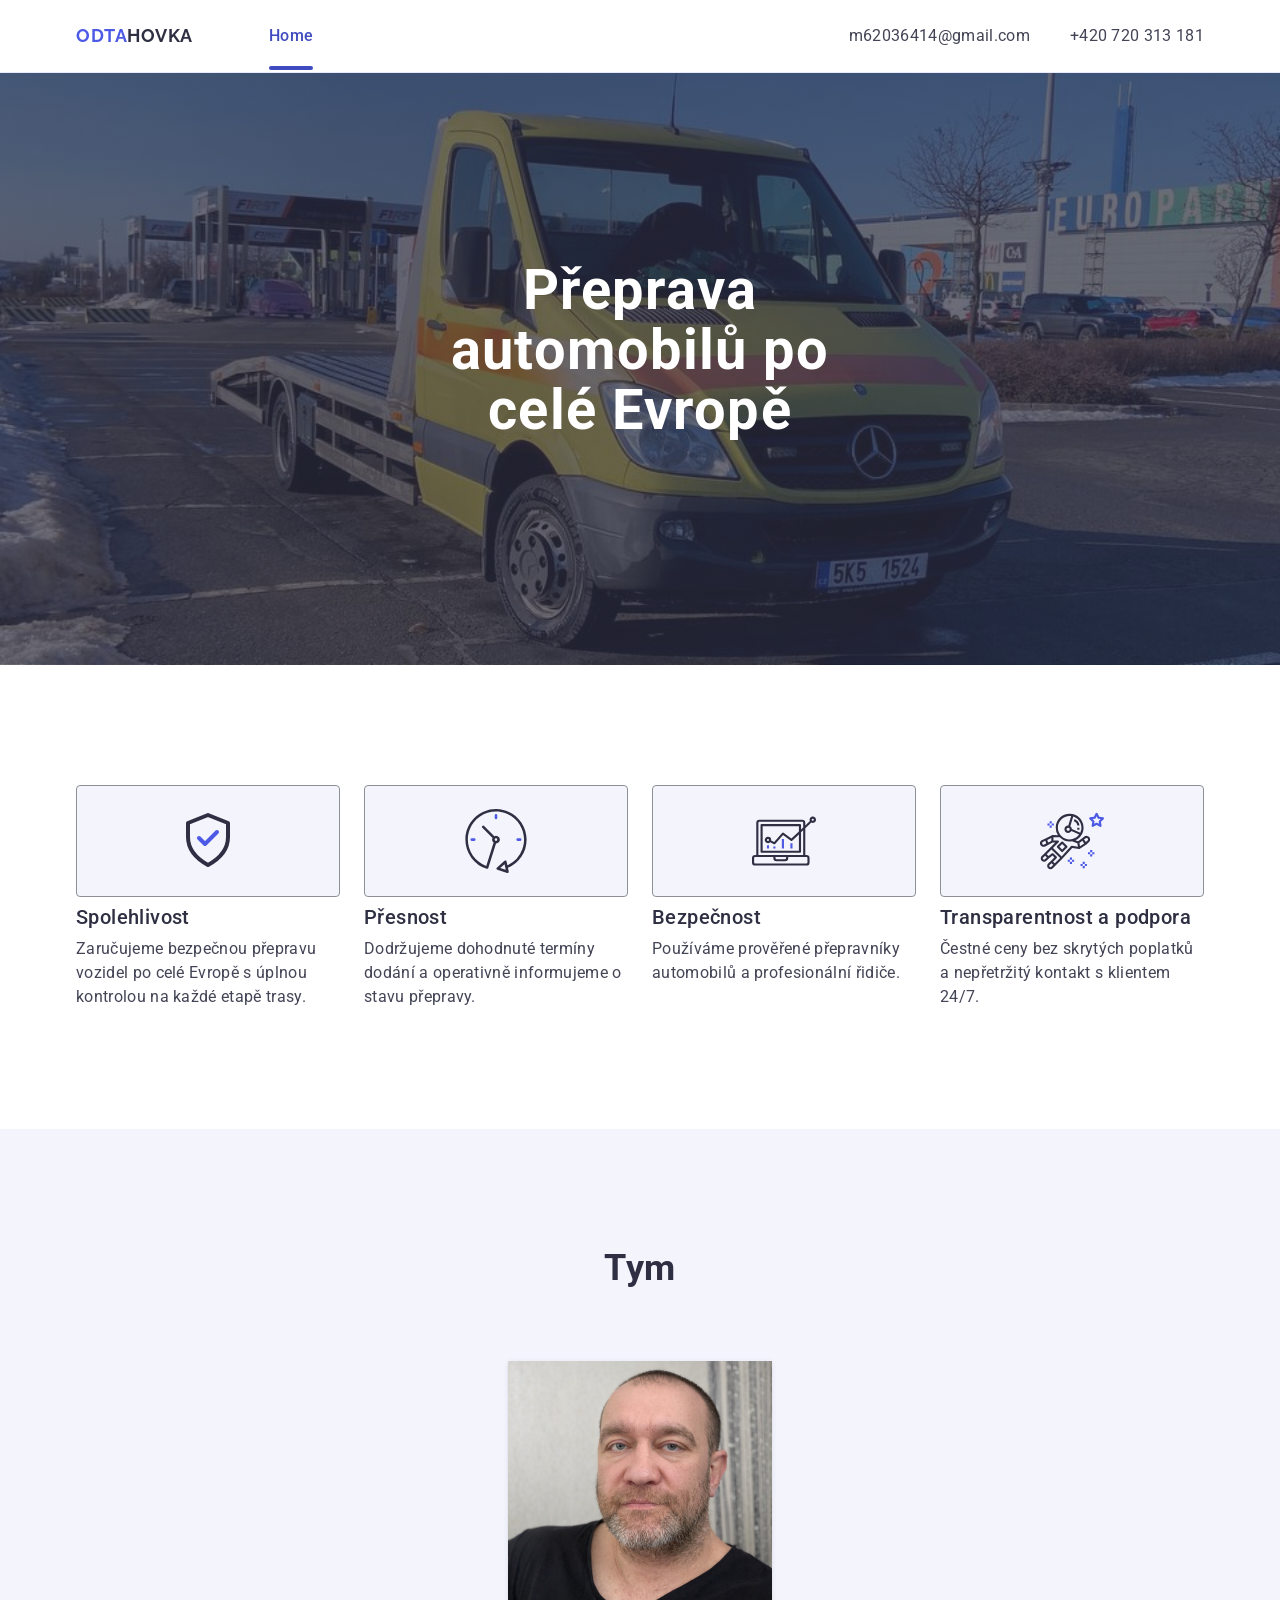
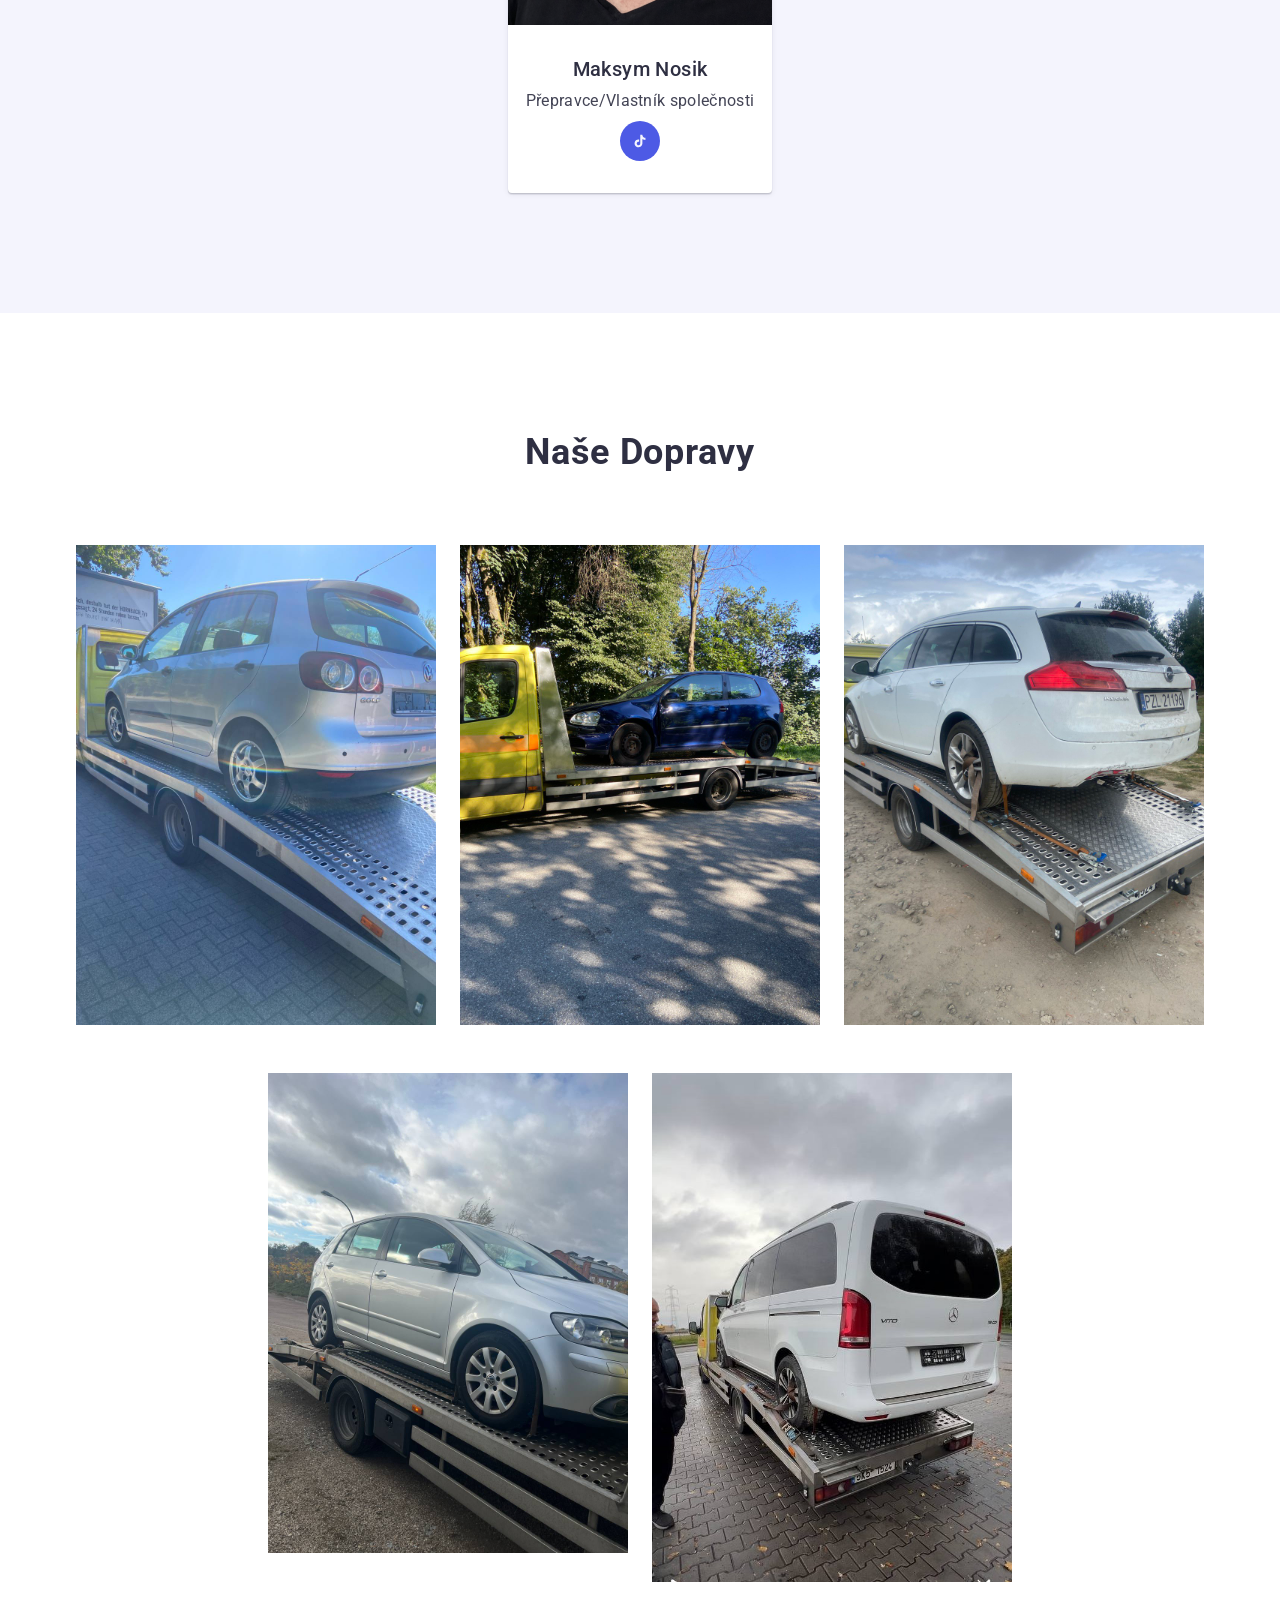
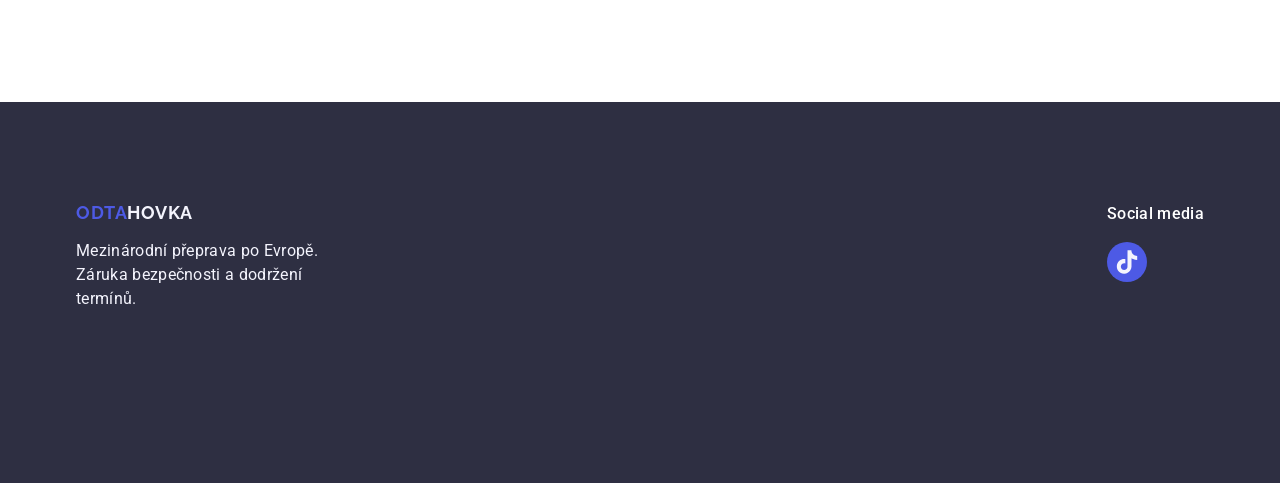
==== index.html @ 54f408b1 "create website" ====
<!DOCTYPE html>
<html lang="en">
  <head>
    <meta charset="UTF-8" />
    <meta name="viewport" content="width=devi   ce-width, initial-scale=1.0" />
    <title>ODTAHOVKA</title>
    <link
      rel="stylesheet"
      href="https://cdn.jsdelivr.net/npm/modern-normalize@2.0.0/modern-normalize.min.css"
    />
    <link rel="stylesheet" href="./css/styles.css" />
    <link rel="preconnect" href="https://fonts.googleapis.com" />
    <link rel="preconnect" href="https://fonts.gstatic.com" crossorigin />
    <link
      href="https://fonts.googleapis.com/css2?family=Raleway:ital,wght@0,700;1,700&family=Roboto:wght@400;500;700&display=swap"
      rel="stylesheet"
    />
  </head>
  <body>
    <header class="header">
      <div class="container header-container">
        <nav class="header-nav">
          <a class="logo" href="./index.html"
            >Odta<span class="logo-studio">Hovka</span></a
          >
          <ul class="header-menu">
            <li class="header-item">
              <a class="header-item-link" href="./index.html">Home</a>
            </li>
          </ul>
        </nav>
        <address class="contacts-data">
          <ul class="adress-list">
            <li>
              <a class="data" href="mailto:m62036414@gmail.com"
                >m62036414@gmail.com</a
              >
            </li>
            <li>
              <a class="data" href="tel:+420720313181">+420 720 313 181</a>
            </li>
          </ul>
        </address>
        <button type="button" class="mob-menu-btn" data-menu-open>
          <svg class="mobile-menu-icon" width="24" height="24">
            <use href="./images/icons.svg#icon-burder"></use>
          </svg>
        </button>
      </div>
      <div class="mob-menu" data-menu>
        <button type="button" class="mob-close" data-menu-close>
          <svg class="mob-icon-close" width="8" height="8">
            <use href="./images/icons.svg#icon-close"></use>
          </svg>
        </button>
        <nav class="mob-nav">
          <ul class="mob-menu-list">
            <li class="mob-item">
              <a class="mob-item-link" href="./index.html">Studio</a>
            </li>
          </ul>
        </nav>
        <div class="mob-links">
          <address class="mob-contacts-data">
            <ul class="mob-adress-list">
              <li>
                <a class="mob-data-email" href="mailto:m62036414@gmail.com"
                  >m62036414@gmail.com</a
                >
              </li>
              <li>
                <a class="mob-data-phone" href="tel:+420720313181"
                  >+420 720 313 181</a
                >
              </li>
            </ul>
          </address>
          <ul class="mob-list-soc">
            <li class="mob-item-icon">
              <a class="mob-link" href="">
                <svg class="mob-icon" width="24" height="24">
                  <use href="./images/icons.svg#icon-instagram-2"></use>
                </svg>
              </a>
            </li>
            <li class="mob-item-icon">
              <a class="mob-link" href="">
                <svg class=mob-icon" width="24" height="24">
                  <use href="./images/icons.svg#icon-twitter-1"></use>
                </svg>
              </a>
            </li>
            <li class="mob-item-icon">
              <a class="mob-link" href="">
                <svg class="mob-icon" width="24" height="24">
                  <use href="./images/icons.svg#icon-facebook-1"></use>
                </svg>
              </a>
            </li>
            <li class="mob-item-icon">
              <a class="mob-link" href="">
                <svg class="mob-icon" width="24" height="24">
                  <use href="./images/icons.svg#icon-linkedin-1"></use>
                </svg>
              </a>
            </li>
          </ul>
        </div>
      </div>
    </header>
    <main>
      <section class="title">
        <div class="container title-container">
          <h1 class="title-header">Přeprava automobilů po celé Evropě</h1>
        </div>
      </section>
      <section class="features">
        <div class="container">
          <h2 class="visually-hidden">Features</h2>
          <ul class="features-title-list">
            <li class="features-list-item">
              <div class="features-icon-block">
                <svg width="64" height="64">
                  <use href="./images/icons.svg#icon-shield-minimal"></use>
                </svg>
              </div>
              <h3 class="list-title">Spolehlivost</h3>
              <p class="features-text">
                Zaručujeme bezpečnou přepravu vozidel po celé Evropě s úplnou kontrolou na každé etapě trasy.
              </p>
            </li>
            <li class="features-list-item">
              <div class="features-icon-block">
                <svg width="64" height="64">
                  <use href="./images/icons.svg#icon-clock-1"></use>
                </svg>
              </div>
              <h3 class="list-title">Přesnost</h3>
              <p class="features-text">
                Dodržujeme dohodnuté termíny dodání a operativně informujeme o stavu přepravy.
              </p>
            </li>
            <li class="features-list-item">
              <div class="features-icon-block">
                <svg width="64" height="64">
                  <use href="./images/icons.svg#icon-diagram-1"></use>
                </svg>
              </div>
              <h3 class="list-title">Bezpečnost</h3>
              <p class="features-text">
                Používáme prověřené přepravníky automobilů a profesionální řidiče.
              </p>
            </li>
            <li class="features-list-item">
              <div class="features-icon-block">
                <svg width="64" height="64">
                  <use href="./images/icons.svg#icon-astronaut-1"></use>
                </svg>
              </div>
              <h3 class="list-title">Transparentnost a podpora</h3>
              <p class="features-text">
                Čestné ceny bez skrytých poplatků a nepřetržitý kontakt s klientem 24/7.
              </p>
            </li>
          </ul>
        </div>
      </section>
      <section class="team">
        <div class="container team-container">
          <h2 class="team-title">Tym</h2>
          <ul class="team-list">
            <li class="team-list-item">
              <img
              srcset="./images/ChatGPT-Image-16.-1.-2026-23_29_08.png 1x, ./images/ChatGPT-Image-16.-1.-2026-23_29_08.png 2x"
                src="./images/ChatGPT-Image-16.-1.-2026-23_29_08.png"
                alt="Mark Guerrero"
                width="264"
                height="264"
              />
              <div class="team-item-text">
                <h3 class="team-list-title">Maksym Nosik</h3>
                <p class="team-list-text">Přepravce/Vlastník společnosti</p>
                <ul class="team-list-soc">
                  <li class="soc-list-item">
                    <a class="soc-link" href="https://www.tiktok.com/@maksim_maks_m" target="_blank">
                      <svg class="soc-icon" width="16" height="16">
                        <use href="./images/icons.svg#icon-tt"></use>
                      </svg>
                    </a>
                  </li>
                  
                </ul>
              </div>
            </li>
 
          </ul>
        </div>
      </section>
      <section class="portfolio">
        <div class="container portfolio-container">
          <h2 class="portfolio-title">Naše dopravy</h2>
          <ul class="portfolio-list">
            <li class="portfolio-list-item">
              <div class="portfolio-img">
                <picture>
                  <source media="(min-width: 1158px )" srcset="./images/4.jpg 1x, ./images/4.jpg 2x">
                  <source media="(min-width: 768px )" srcset="./images/4.jpg 1x, ./images/4.jpg 2x">
                  <source media="(max-width: 767px )" srcset="./images/4.jpg 1x, ./images/4.jpg 2x">
                  <img
                  src="./images/4.jpg"
                  alt="Banking App"
                  width="360"
                />
                </picture>
                <p class="portfolio-img-text">
                  14 Stylish and User-Friendly App Design Concepts · Task
                  Manager App · Calorie Tracker App · Exotic Fruit Ecommerce App
                  · Cloud Storage App
                </p>
              </div>
            </li>
            <li class="portfolio-list-item">
              <div class="portfolio-img">
                <picture>
                  <source media="(min-width: 1158px )" srcset="./images/5.jpg 1x, ./images/5.jpg 2x">
                  <source media="(min-width: 768px )" srcset="./images/5.jpg 1x, ./images/5.jpg 2x">
                  <source media="(max-width: 767px )" srcset="./images/5.jpg 1x, ./images/5.jpg 2x">
                  <img
                  src="./images/5.jpg"
                  alt="Cashless Payment"
                  width="360"
                />
                </picture>
                <p class="portfolio-img-text">
                  14 Stylish and User-Friendly App Design Concepts · Task
                  Manager App · Calorie Tracker App · Exotic Fruit Ecommerce App
                  · Cloud Storage App
                </p>
              </div>
            </li>
            <li class="portfolio-list-item">
              <div class="portfolio-img">
                <picture>
                  <source media="(min-width: 1158px )" srcset="./images/6.jpg 1x, ./images/6.jpg 2x">
                  <source media="(min-width: 768px )" srcset="./images/6.jpg 1x, ./images/6.jpg 2x">
                  <source media="(max-width: 767px )" srcset="./images/6.jpg 1x, ./images/6.jpg 2x">
                  <img
                  src="./images/6.jpg"
                  alt="Meditation App"
                  width="360"
                />
                </picture>
                <p class="portfolio-img-text">
                  14 Stylish and User-Friendly App Design Concepts · Task
                  Manager App · Calorie Tracker App · Exotic Fruit Ecommerce App
                  · Cloud Storage App
                </p>
              </div>
              </li>
            <li class="portfolio-list-item">
              <div class="portfolio-img">
                <picture>
                  <source media="(min-width: 1158px )" srcset="./images/7.jpg 1x, ./images/7.jpg 2x">
                  <source media="(min-width: 768px )" srcset="./images/7.jpg 1x, ./images/7.jpg 2x">
                  <source media="(max-width: 767px )" srcset="./images/7.jpg 1x, ./images/7.jpg 2x"><img
                  src="./images/7.jpg"
                  alt="Taxi Service"
                  width="360" />
                </picture>
                <p class="portfolio-img-text">
                  14 Stylish and User-Friendly App Design Concepts · Task
                  Manager App · Calorie Tracker App · Exotic Fruit Ecommerce App
                  · Cloud Storage App
                </p>
              </div>
              </li>
            <li class="portfolio-list-item">
              <div class="portfolio-img">
                <picture>
                  <source media="(min-width: 1158px )" srcset="./images/8.jpg 1x, ./images/8.jpg 2x">
                  <source media="(min-width: 768px )" srcset="./images/8.jpg 1x, ./images/8.jpg 2x">
                  <source media="(max-width: 767px )" srcset="./images/8.jpg 1x, ./images/8.jpg 2x"><img
                  src="./images/8.jpg"
                  alt="Screen Illustrations"
                  width="360"
                />
                </picture>
                <p class="portfolio-img-text">
                  14 Stylish and User-Friendly App Design Concepts · Task
                  Manager App · Calorie Tracker App · Exotic Fruit Ecommerce App
                  · Cloud Storage App
                </p>
              </div>
              </li>
          </ul>
        </div>
      </section>
    </main>
    <footer class="footer">
      <div class="container footer-container">
        <div class="footer-inf">
          <a class="logo-footer" href="./index.html"
            >Odta<span class="logo-footer-studio">Hovka</span></a
          >
          <p class="footer-text">
            Mezinárodní přeprava po Evropě.
Záruka bezpečnosti a dodržení termínů.
          </p>
        </div>
        <div class="footer-soc">
          <p class="soc-text">Social media</p>
          <ul class="footer-list-soc">
            <li class="footer-soc-list-item">
              <a class="footer-soc-link" href="https://www.tiktok.com/@maksim_maks_m" target="_blank">
                <svg class="soc-icon" width="30" height="30" >
                  <use href="./images/icons.svg#icon-tt">
                  </use>
                </svg>
              </a>
            </li>
          </ul>
        </div>
      </div>
    </footer>
    <script src="./js/menu.js"></script>
    <script src="./js/modal.js"></script>
  </body>
</html>
---- css/styles.css ----
body {
  font-family: "Roboto", sans-serif;
  background-color: #ffffff;
  font-size: 16px;
  color: #434455;
  font-weight: 400;
}

p,
h1,
h2,
h3,
h4,
h5,
h6 {
  margin: 0;
}

ul {
  list-style-type: none;
  margin: 0;
  padding: 0;
}

a {
  text-decoration: none;
}

.container {
  max-width: 320px;
  padding-left: 16px;
  padding-right: 16px;
  margin: 0 auto;
}

img {
  display: block;
  max-width: 100%;
  height: auto;
}

/*----------------------HEADER-------------------- */

.header-container {
  display: flex;
}

.header {
  /* padding-top: 24px; */
  /* padding-bottom: 24px; */
  padding-top: 16px;
  padding-bottom: 16px;
  border-bottom: 1px solid #e7e9fc;
  box-shadow: 0px 2px 1px rgba(46, 47, 66, 0.08),
    0px 1px 1px rgba(46, 47, 66, 0.16), 0px 1px 6px rgba(46, 47, 66, 0.08);
}

.logo {
  font-family: "Raleway", sans-serif;
  font-weight: 700;
  font-size: 18px;
  line-height: 1.17;
  letter-spacing: 0.03em;
  text-transform: uppercase;
  color: #4d5ae5;
  /* margin-right: 76px; */
}

.logo-studio {
  font-family: "Raleway", sans-serif;
  font-weight: 700;
  font-size: 18px;
  line-height: 1.17;
  letter-spacing: 0.03em;
  text-transform: uppercase;
  color: #2e2f42;
}

.header-nav {
  display: flex;
  align-items: center;
  margin-right: auto;
}

.header-menu {
  /* display: flex; */
  display: none;
  gap: 40px;
}

.header-item-link {
  font-weight: 500;
  font-size: 16px;
  line-height: 1.5;
  letter-spacing: 0.02em;
  color: #2e2f42;
  padding: 24px 0;
  transition: color 250ms cubic-bezier(0.4, 0, 0.2, 1);
  position: relative;
}

.header-item:first-child .header-item-link {
  color: #404bbf;
}

.header-item:first-child .header-item-link::after {
  content: "";
  width: 100%;
  position: absolute;
  left: 0;
  right: 0;
  height: 4px;
  bottom: -1px;
  background-color: #404bbf;
  border-radius: 2px;
}

.header-item-link:hover,
.header-item-link:focus,
.header-item-link:hover::after,
.header-item-link:focus::after {
  color: #404bbf;
}

.contacts-data {
  display: none;
  font-style: normal;
}

.adress-list {
  display: flex;
  /* gap: 40px; */
  gap: 12px;
}

.data {
  line-height: 1.5;
  letter-spacing: 0.02em;
  color: #434455;
  transition: color 250ms cubic-bezier(0.4, 0, 0.2, 1);
}

.data:hover {
  color: #404bbf;
}

.data:focus {
  color: #404bbf;
}

.mob-menu-btn {
  background-color: transparent;
  border: none;
  transition: background-color 250ms cubic-bezier(0.4, 0, 0.2, 1),
    border 250ms cubic-bezier(0.4, 0, 0.2, 1);
  display: flex;
  justify-content: center;
  align-items: center;
}

.mob-menu {
  display: flex;
  flex-direction: column;
  justify-content: space-between;
  background-color: #ffffff;
  width: 100%;
  height: 100%;
  position: fixed;
  top: 0;
  opacity: 0;
  visibility: hidden;
  pointer-events: none;
  z-index: 1;
  padding: 24px 24px 40px 16px;
}

.mob-close {
  border-radius: 50%;
  width: 24px;
  height: 24px;
  border: 1px solid rgba(0, 0, 0, 0.1);
  right: 24px;
  top: 24px;
  position: absolute;
  display: flex;
  justify-content: center;
  align-items: center;
  background-color: none;
  cursor: pointer;
  padding: 0;
  transition: background-color 250ms cubic-bezier(0.4, 0, 0.2, 1),
    border 250ms cubic-bezier(0.4, 0, 0.2, 1);
}

.mob-close:hover,
.mob-close:focus {
  background-color: #404bbf;
  border: none;
  fill: #ffffff;
}

.mob-nav {
}

.mob-links {
  display: flex;
  flex-direction: column;
  gap: 48px;
}

.mob-menu-list {
  display: flex;
  flex-direction: column;
  gap: 40px;
  margin-top: 72px;
}

.mob-item {
}

.mob-item-link {
  font-weight: 700;
  font-size: 36px;
  line-height: 1.11111;
  letter-spacing: 0.02em;
  color: #2e2f42;
  transition: color 250ms cubic-bezier(0.4, 0, 0.2, 1);
  position: relative;
}

.mob-item:first-child .mob-item-link {
  color: #404bbf;
}

.mob-item-link {
}

.mob-contacts-data {
}

.mob-adress-list {
  display: flex;
  flex-direction: column;
  gap: 24px;
}

.mob-data-email {
  font-weight: 500;
  font-size: 20px;
  line-height: 1.2;
  letter-spacing: 0.02em;
  color: #4d5ae5;
  font-style: normal;
}

.mob-data-phone {
  font-weight: 500;
  font-size: 20px;
  line-height: 1.2;
  letter-spacing: 0.02em;
  color: #434455;
  font-style: normal;
}

.mob-list-soc {
  justify-content: space-between;
  display: flex;
  flex-direction: row;
}

.mob-item-icon {
  width: 40px;
  height: 40px;
}

.mob-link {
  width: 100%;
  height: 100%;
  background-color: #4d5ae5;
  border-radius: 50%;
  display: flex;
  justify-content: center;
  align-items: center;
  transition: background-color 250ms cubic-bezier(0.4, 0, 0.2, 1);
}

.mob-icon {
  fill: #f4f4fd;
}

/*------------------------------first section Title----------------------- */

.title {
  max-width: 320px;
  background-color: #2e2f42;
  /* padding: 188px 0; */
  padding: 72px 0;
  background-image: linear-gradient(
      rgba(46, 47, 66, 0.7),
      rgba(46, 47, 66, 0.7)
    ),
    url(../images/1.jpg);
  margin: 0 auto;
  /* max-width: 1440px; */
  background-repeat: no-repeat;
  background-size: cover;
  background-position: center;
}

@media screen and (min-resolution: 2x), (-webkit-min-device-pisel-ratio: 2x) {
  .title {
    background-image: linear-gradient(
        rgba(46, 47, 66, 0.7),
        rgba(46, 47, 66, 0.7)
      ),
      url(../images/1.jpg);
  }
}

.title-header {
  font-weight: 700;
  /* font-size: 56px; */
  font-size: 36px;
  line-height: 1.11111;
  /* line-height: 1.07; */
  letter-spacing: 0.02em;
  text-align: center;
  color: #fff;
  /* max-width: 496px; */
  max-width: 216px;
  margin: 0 auto;
}

.title-button {
  font-weight: 500;
  font-size: 16px;
  line-height: 1.5;
  letter-spacing: 0.04em;
  color: #ffffff;
  background-color: #4d5ae5;
  font-family: "Roboto", sans-serif;
  cursor: pointer;
  display: block;
  min-width: 169px;
  height: 56px;
  border: none;
  border-radius: 4px;
  align-items: flex-start;
  justify-content: flex-start;
  flex-direction: row;
  margin-top: 48px;
  margin-left: auto;
  margin-right: auto;
  transition: background-color 250ms cubic-bezier(0.4, 0, 0.2, 1);
}

.title-button:hover {
  background-color: #404bbf;
}

.title-button:focus {
  background-color: #404bbf;
}

/*----------------------------------Features------------------------------- */

.features-title-list {
  display: flex;
  flex-wrap: wrap;
  flex-direction: column;
  /* gap: 24px; */
  gap: 72px;
}

.features {
  /* padding-top: 120px;
  padding-bottom: 120px; */
  padding-top: 96px;
  padding-bottom: 96px;
}

.visually-hidden {
  position: absolute;
  width: 1px;
  height: 1px;
  margin: -1px;
  border: 0;
  padding: 0;
  white-space: nowrap;
  clip-path: inset(100%);
  clip: rect(0 0 0 0);
  overflow: hidden;
}

.features-list-item {
  /* width: calc((100% - 72px) / 4); */
}

.list-title {
  /* font-weight: 500;
  font-size: 20px;
  line-height: 1.2; */
  font-weight: 700;
  font-size: 36px;
  line-height: 1.11111;
  letter-spacing: 0.02em;
  color: #2e2f42;
  margin-bottom: 8px;
  text-align: center;
}

.features-text {
  font-weight: 500;
  font-size: 16px;
  line-height: 1.5;
  letter-spacing: 0.02em;
  color: #434455;
}

.features-icon-block {
  display: none;
  border: 1px solid #8e8f99;
  border-radius: 4px;
  width: 264px;
  height: 112px;
  justify-content: center;
  align-items: center;
  background-color: #f4f4fd;
  margin-bottom: 8px;
}

/*--------------------------------------Our Team---------------------------- */

.team {
  background-color: #f4f4fd;
  /* padding: 120px 0; */
  padding-top: 96px;
  padding-bottom: 96px;
}

.team-container {
  max-width: 294px;
}

.team-title {
  font-weight: 700;
  font-size: 36px;
  line-height: 1.11;
  letter-spacing: 0.02em;
  text-align: center;
  color: #2e2f42;
  text-transform: capitalize;
  margin-bottom: 72px;
}

.team-list {
  /* flex-direction: row; */
  flex-direction: column;
  display: flex;
  /* gap: 24px; */
  gap: 72px;
  flex-wrap: wrap;
  justify-content: center;
}

.team-list-item {
  width: 264px;
  background-color: #ffffff;
  /* width: calc((100% - 72px) / 4); */
  border-radius: 0px 0px 4px 4px;
  box-shadow: 0 2px 1px 0 rgba(46, 47, 66, 0.08),
    0 1px 1px 0 rgba(46, 47, 66, 0.16), 0 1px 6px 0 rgba(46, 47, 66, 0.08);
}

.team-item-text {
  padding: 32px 0;
}

.team-list-title {
  font-weight: 500;
  font-size: 20px;
  line-height: 1.2;
  letter-spacing: 0.02em;
  text-align: center;
  color: #2e2f42;
  margin-bottom: 8px;
}

.team-list-text {
  line-height: 1.5;
  letter-spacing: 0.02em;
  color: #434455;
  text-align: center;
}

.team-list-soc {
  display: flex;
  justify-content: center;
  gap: 24px;
  margin-top: 8px;
}

.soc-list-item {
  width: 40px;
  height: 40px;
}

.soc-link {
  width: 100%;
  height: 100%;
  background-color: #4d5ae5;
  border-radius: 50%;
  display: flex;
  justify-content: center;
  align-items: center;
  transition: background-color 250ms cubic-bezier(0.4, 0, 0.2, 1);
}

.soc-link:hover,
.soc-link:focus {
  background-color: #404bbf;
}

.soc-icon {
  fill: #f4f4fd;
  color: #f4f4fd;
}

/* --------------------------------------Portfolio -------------------------*/

.portfolio {
  /* padding-top: 120px;
  padding-bottom: 120px; */
  padding-top: 96px;
  padding-bottom: 96px;
}

.portfolio-title {
  font-weight: 700;
  font-size: 36px;
  line-height: 1.11;
  text-align: center;
  letter-spacing: 0.02em;
  text-transform: capitalize;
  color: #2e2f42;
  margin-bottom: 72px;
}

.portfolio-list {
  display: flex;
  flex-wrap: wrap;
  flex-direction: column;
  /* gap: 24px;
  row-gap: 48px; */
  gap: 48px;
}

.portfolio-list-item {
  max-width: 288px;
  /* width: calc((100% - 48px) / 3); */
  transition: box-shadow 250ms cubic-bezier(0.4, 0, 0.2, 1);
}

.portfolio-list-item:hover {
  box-shadow: 0 2px 1px 0 rgba(46, 47, 66, 0.08),
    0 1px 1px 0 rgba(46, 47, 66, 0.16), 0 1px 6px 0 rgba(46, 47, 66, 0.08);
}

.portfolio-img {
  position: relative;
  overflow: hidden;
}

.portfolio-img-text {
  position: absolute;
  top: 0;
  font-size: 16px;
  line-height: 1.5;
  letter-spacing: 0.02em;
  color: #f4f4fd;
  padding: 40px 32px;
  background-color: #4d5ae5;
  height: 100%;
  width: 100%;
  transform: translateY(100%);
  transition: transform 250ms cubic-bezier(0.4, 0, 0.2, 1);
}

.portfolio-list-title {
  font-weight: 500;
  font-size: 20px;
  line-height: 1.2;
  letter-spacing: 0.02em;
  color: #2e2f42;
  margin-bottom: 8px;
}

.portfolio-list-text {
  line-height: 1.5;
  letter-spacing: 0.02em;
  color: #434455;
}

/*------------------------------------footer -----------------------------*/

.footer {
  background-color: #2e2f42;
  padding: 100px 0;
}

.footer-container {
  flex-wrap: wrap;
  display: flex;
  flex-direction: column;
  justify-content: space-between;
}

.footer-inf {
  /* margin-right: 120px; */
  text-align: center;
  margin-bottom: 72px;
}

.logo-footer {
  font-family: "Raleway", sans-serif;
  font-weight: 700;
  font-size: 18px;
  line-height: 1.17;
  letter-spacing: 0.03em;
  text-transform: uppercase;
  color: #4d5ae5;
  display: inline-block;
  margin-bottom: 16px;
}

.logo-footer-studio {
  font-family: "Raleway", sans-serif;
  font-weight: 700;
  font-size: 18px;
  line-height: 1.17;
  letter-spacing: 0.03em;
  text-transform: uppercase;
  color: #f4f4fd;
}

.footer-text {
  text-align: left;
  line-height: 1.5;
  letter-spacing: 0.02em;
  color: #f4f4fd;
  /* max-width: 264px; */
}

.footer-soc {
  margin: 0 auto;
  margin-bottom: 72px;
}

.soc-text {
  text-align: center;
  font-weight: 500;
  font-size: 16px;
  line-height: 1.5;
  letter-spacing: 0.02em;
  color: #ffffff;
  margin-bottom: 16px;
}

.footer-list-soc {
  display: flex;
  gap: 16px;
}
.footer-soc-list-item {
  width: 40px;
  height: 40px;
  transition: background-color 250ms cubic-bezier(0.4, 0, 0.2, 1);
}
.footer-soc-link {
  background-color: #4d5ae5;
  width: 100%;
  height: 100%;
  display: flex;
  justify-content: center;
  align-items: center;
  border-radius: 50%;
  transition: background-color 250ms cubic-bezier(0.4, 0, 0.2, 1);
}

.footer-soc-link:hover,
.footer-soc-link:focus {
  background-color: #31d0aa;
}

/* ----------------------LAPTOP---------------------------------- */

@media screen and (min-width: 768px) {
  .container {
    max-width: 768px;
    padding-left: 15px;
    padding-right: 15px;
    margin: 0 auto;
  }

  .mob-menu-btn {
    cursor: pointer;
    display: none;
  }

  .header {
    padding-top: 0;
    padding-bottom: 0;
  }

  .header-container {
    align-items: center;
  }

  .header-item-link {
    display: block;
  }

  .logo {
    margin-right: 120px;
  }

  .header-menu {
    display: flex;
  }

  .contacts-data {
    display: block;
  }

  .adress-list {
    flex-direction: column;
  }

  .mob-menu {
    display: none;
  }

  .title {
    max-width: 768px;
    padding: 112px 0;
    background-image: linear-gradient(
        rgba(46, 47, 66, 0.7),
        rgba(46, 47, 66, 0.7)
      ),
      url(../images/1.jpg);
  }

  @media screen and (min-resolution: 2x), (-webkit-min-device-pisel-ratio: 2x) {
    .title {
      background-image: linear-gradient(
          rgba(46, 47, 66, 0.7),
          rgba(46, 47, 66, 0.7)
        ),
        url(../images/1.jpg);
    }
  }

  .title-header {
    margin-bottom: 36px;
    max-width: 496px;
    font-size: 56px;
    line-height: 1.07;
  }

  .features-title-list {
    flex-direction: row;
    gap: 24px;
    row-gap: 72px;
  }

  .features-list-item {
    width: calc((100% - 24px) / 2);
  }

  .list-title {
    text-align: left;
    gap: 24px;
  }

  .team-list {
    flex-direction: row;
    gap: 24px;
  }

  .team-list-item {
    width: calc((100% - 24px) / 2);
    width: 264px;
  }

  .portfolio-list {
    justify-content: center;
    gap: 24px;
    row-gap: 72px;
    flex-direction: row;
  }

  .portfolio-list-item {
    width: calc((100% - 24px) / 2);
    max-width: 356px;
  }

  .footer-container {
    flex-direction: row;
    padding-left: 108px;
  }

  .footer-inf {
    text-align: left;
  }

  .footer-text {
    max-width: 264px;
  }

  .footer-soc {
    margin-left: 24px;
  }

  .soc-text {
    text-align: left;
  }

  .form-text {
    text-align: left;
  }

  .footer-form {
    gap: 24px;
  }

  .modal {
    width: 408px;
    min-height: 584px;
    padding: 72px 24px 24px 24px;
  }

  .modal-input {
    min-width: 360px;
  }
}

/* -------------------------------PC-------------------------------- */

@media screen and (min-width: 1158px) {
  .container {
    max-width: 1158px;
    padding-left: 15px;
    padding-right: 15px;
    margin: 0 auto;
  }

  .header {
    padding-top: 24px;
    padding-bottom: 24px;
  }

  .header-item-link {
    display: inline;
  }

  .logo {
    margin-right: 76px;
  }

  .adress-list {
    flex-direction: row;
    gap: 40px;
    margin-top: 0;
    margin-bottom: 0;
  }

  .title {
    max-width: 1440px;
    padding: 188px 0;
    background-image: linear-gradient(
        rgba(46, 47, 66, 0.7),
        rgba(46, 47, 66, 0.7)
      ),
      url(../images/1.jpg);
  }

  @media screen and (min-resolution: 2x), (-webkit-min-device-pisel-ratio: 2x) {
    .title {
      background-image: linear-gradient(
          rgba(46, 47, 66, 0.7),
          rgba(46, 47, 66, 0.7)
        ),
        url(../images/1.jpg);
    }
  }

  .features {
    padding-top: 120px;
    padding-bottom: 120px;
  }

  .features-list-item {
    width: calc((100% - 72px) / 4);
  }

  .list-title {
    font-weight: 500;
    font-size: 20px;
    line-height: 1.2;
  }

  .features-text {
    font-weight: 400;
  }

  .team {
    padding: 120px 0;
  }

  .team-list {
    flex-direction: row;
    gap: 24px;
  }

  .team-list-item {
    width: calc((100% - 72px) / 4);
  }

  .portfolio {
    padding-top: 120px;
    padding-bottom: 120px;
  }

  .portfolio-list {
    gap: 24px;
    row-gap: 48px;
  }

  .portfolio-list-item {
    width: calc((100% - 48px) / 3);
    max-width: 360px;
  }

  .footer-container {
    align-items: baseline;
  }

  .footer-inf {
    margin-right: 120px;
  }

  .footer-soc {
    margin: 0;
  }

  .footer-text {
    max-width: 264px;
    margin-bottom: 0;
  }

  .footer-form-box {
    margin-left: 80px;
  }

  .features-icon-block {
    display: flex;
  }
}
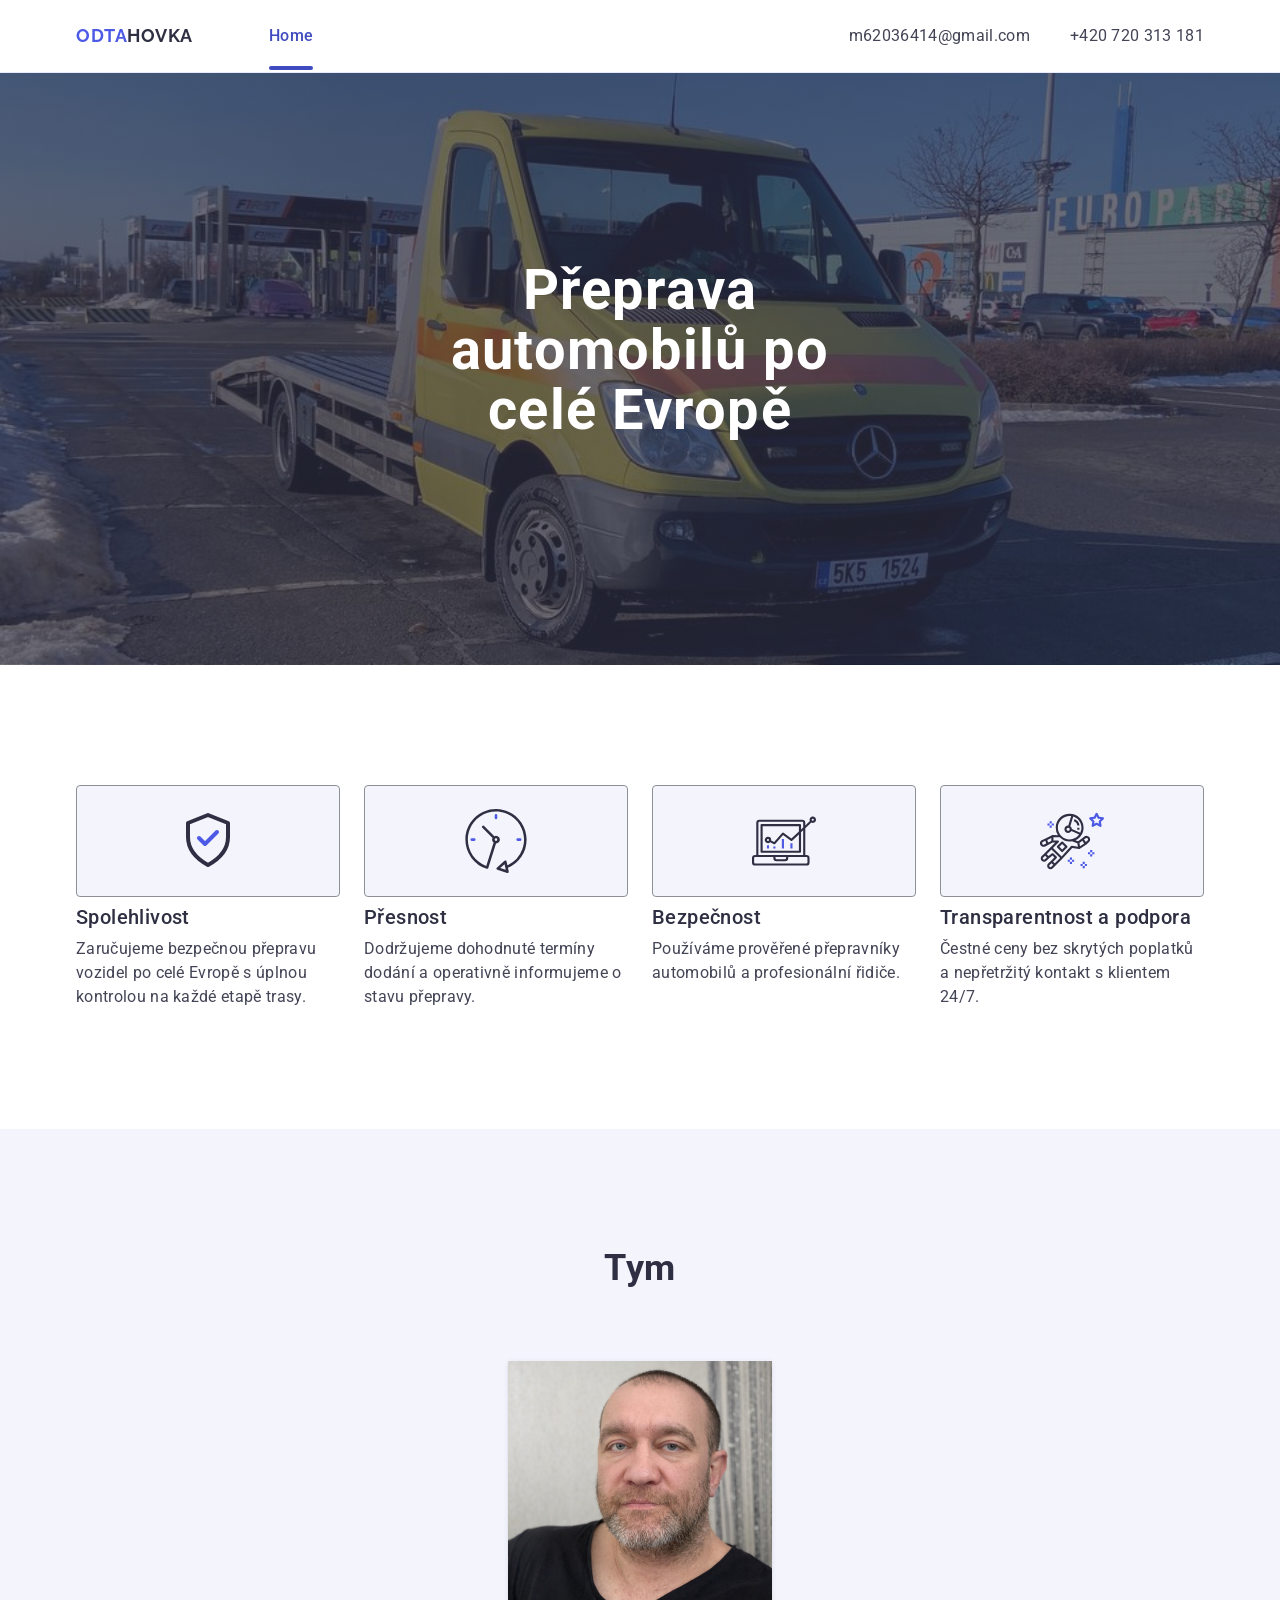
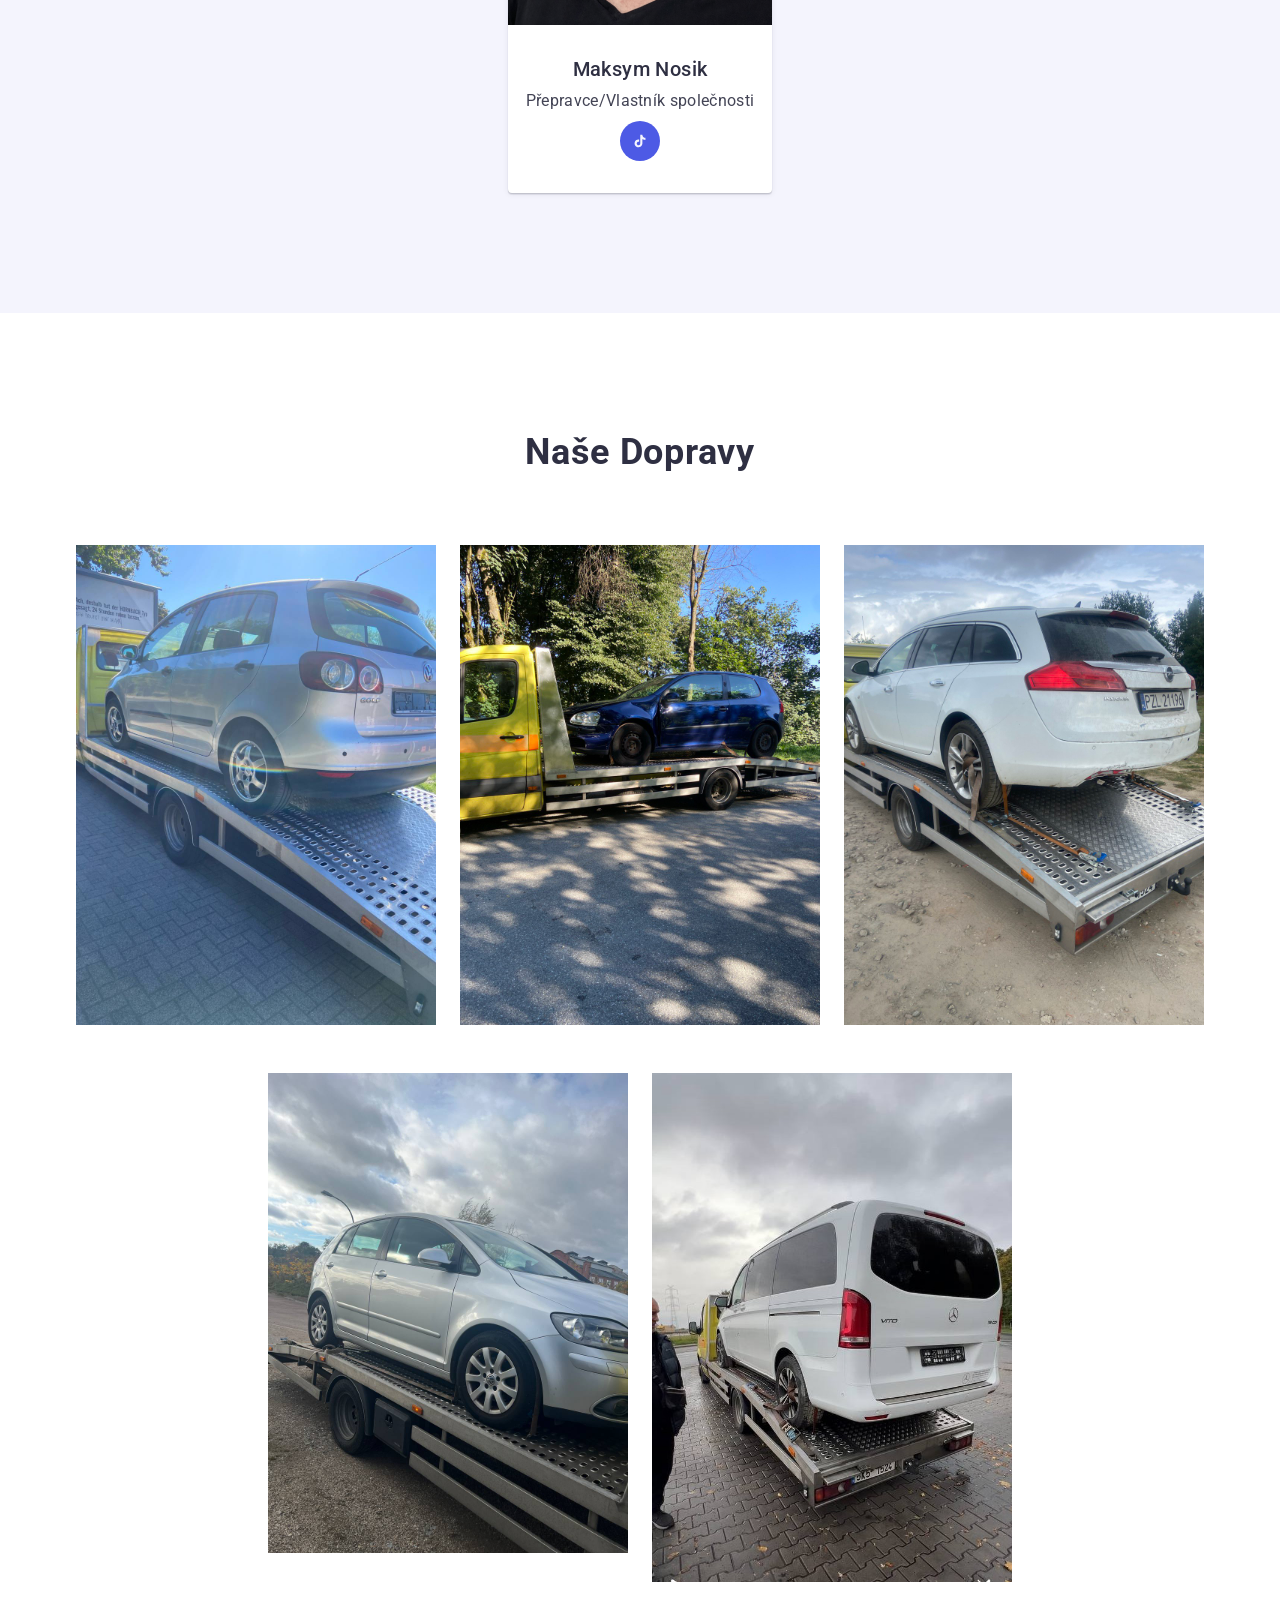
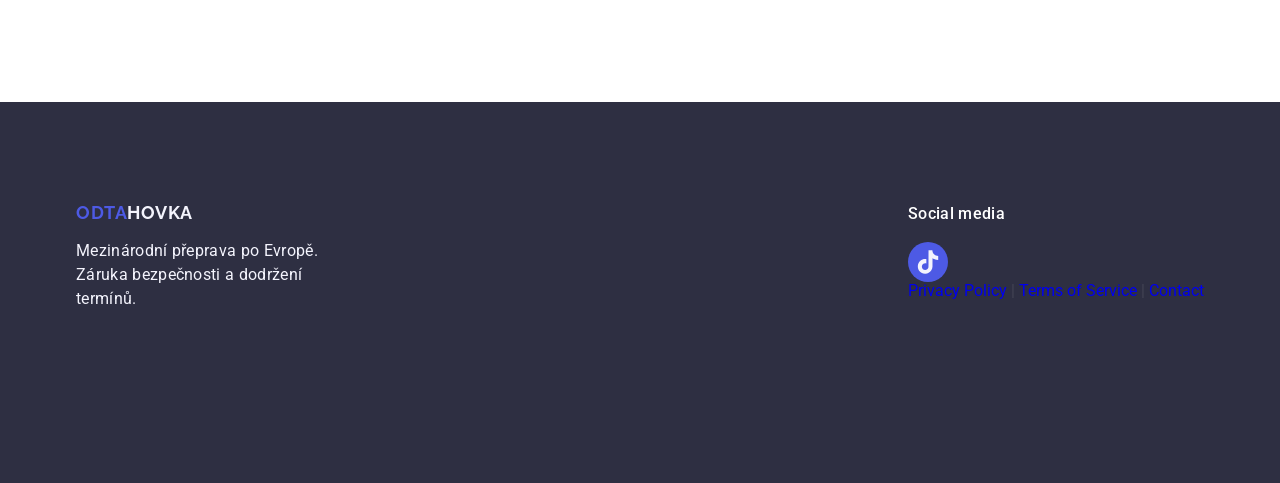
==== commit 5bb80d90: "add privacy" ====
--- a/index.html
+++ b/index.html
@@ -319,6 +319,9 @@
               </a>
             </li>
           </ul>
+          <a href="/privacy.html">Privacy Policy</a> |
+  <a href="/terms.html">Terms of Service</a> |
+  <a href="/contact.html">Contact</a>
         </div>
       </div>
     </footer>
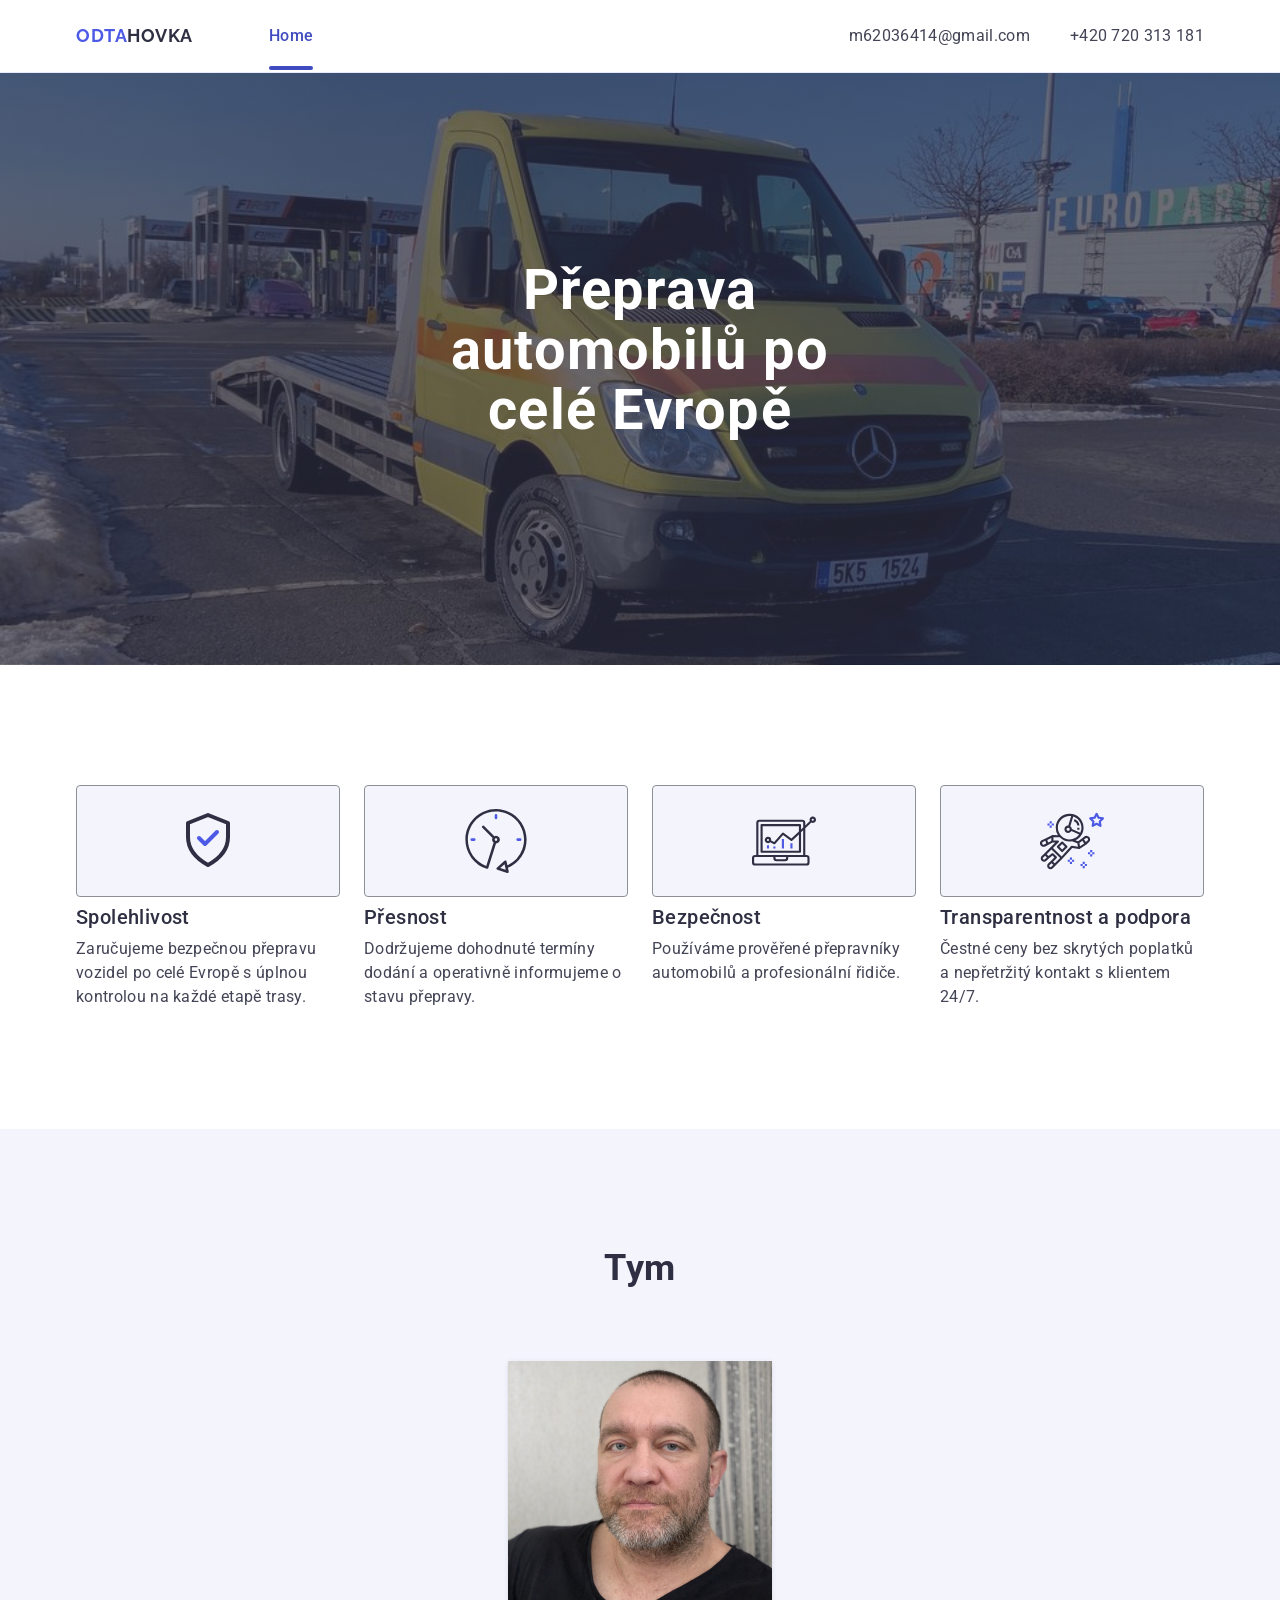
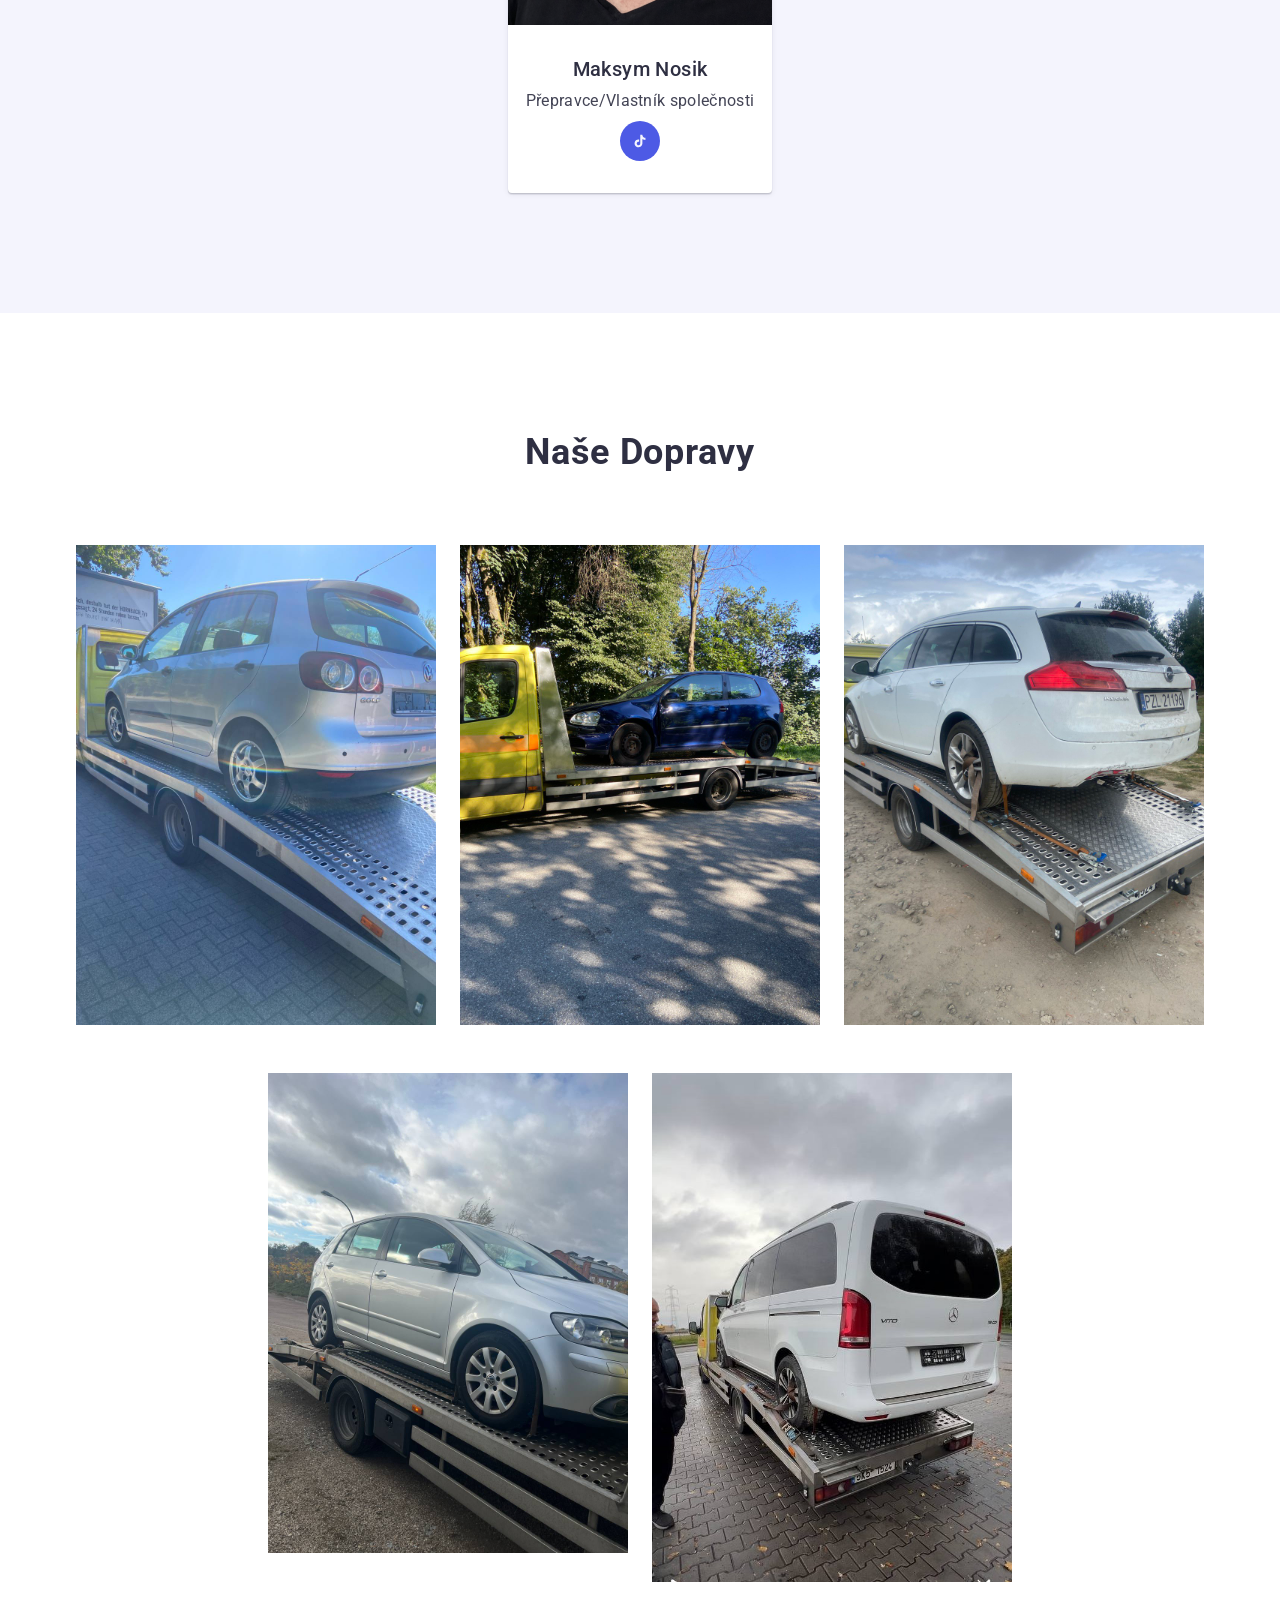
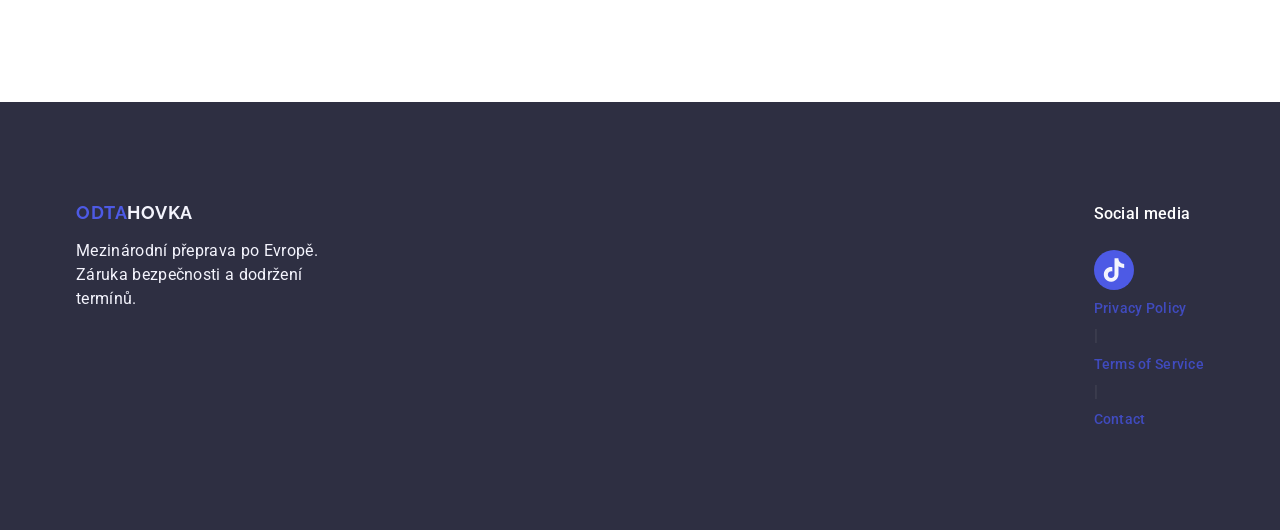
==== commit a4ffa6f6: "add style privacy" ====
--- a/index.html
+++ b/index.html
@@ -319,9 +319,9 @@
               </a>
             </li>
           </ul>
-          <a href="/privacy.html">Privacy Policy</a> |
-  <a href="/terms.html">Terms of Service</a> |
-  <a href="/contact.html">Contact</a>
+          <a class="footer-soc" href="/privacy.html">Privacy Policy</a> |
+  <a class="footer-soc" href="/terms.html">Terms of Service</a> |
+  <a class="footer-soc" href="/contact.html">Contact</a>
         </div>
       </div>
     </footer>
--- a/css/styles.css
+++ b/css/styles.css
@@ -237,6 +237,34 @@
 
 .mob-contacts-data {
 }
+
+/* Footer links style */
+.footer-soc {
+  display: flex;
+  flex-direction: column;
+  gap: 8px;
+  margin-top: 16px;
+}
+
+.footer-soc a {
+  color: #404bbf;
+  font-weight: 500;
+  font-size: 14px;
+  line-height: 1.5;
+  letter-spacing: 0.02em;
+  transition: color 250ms ease-in-out, transform 250ms ease-in-out;
+}
+
+.footer-soc a:hover,
+.footer-soc a:focus {
+  color: #2e2f42;
+  transform: translateY(-1px);
+}
+
+.footer-soc a:active {
+  color: #1f236b;
+}
+
 
 .mob-adress-list {
   display: flex;
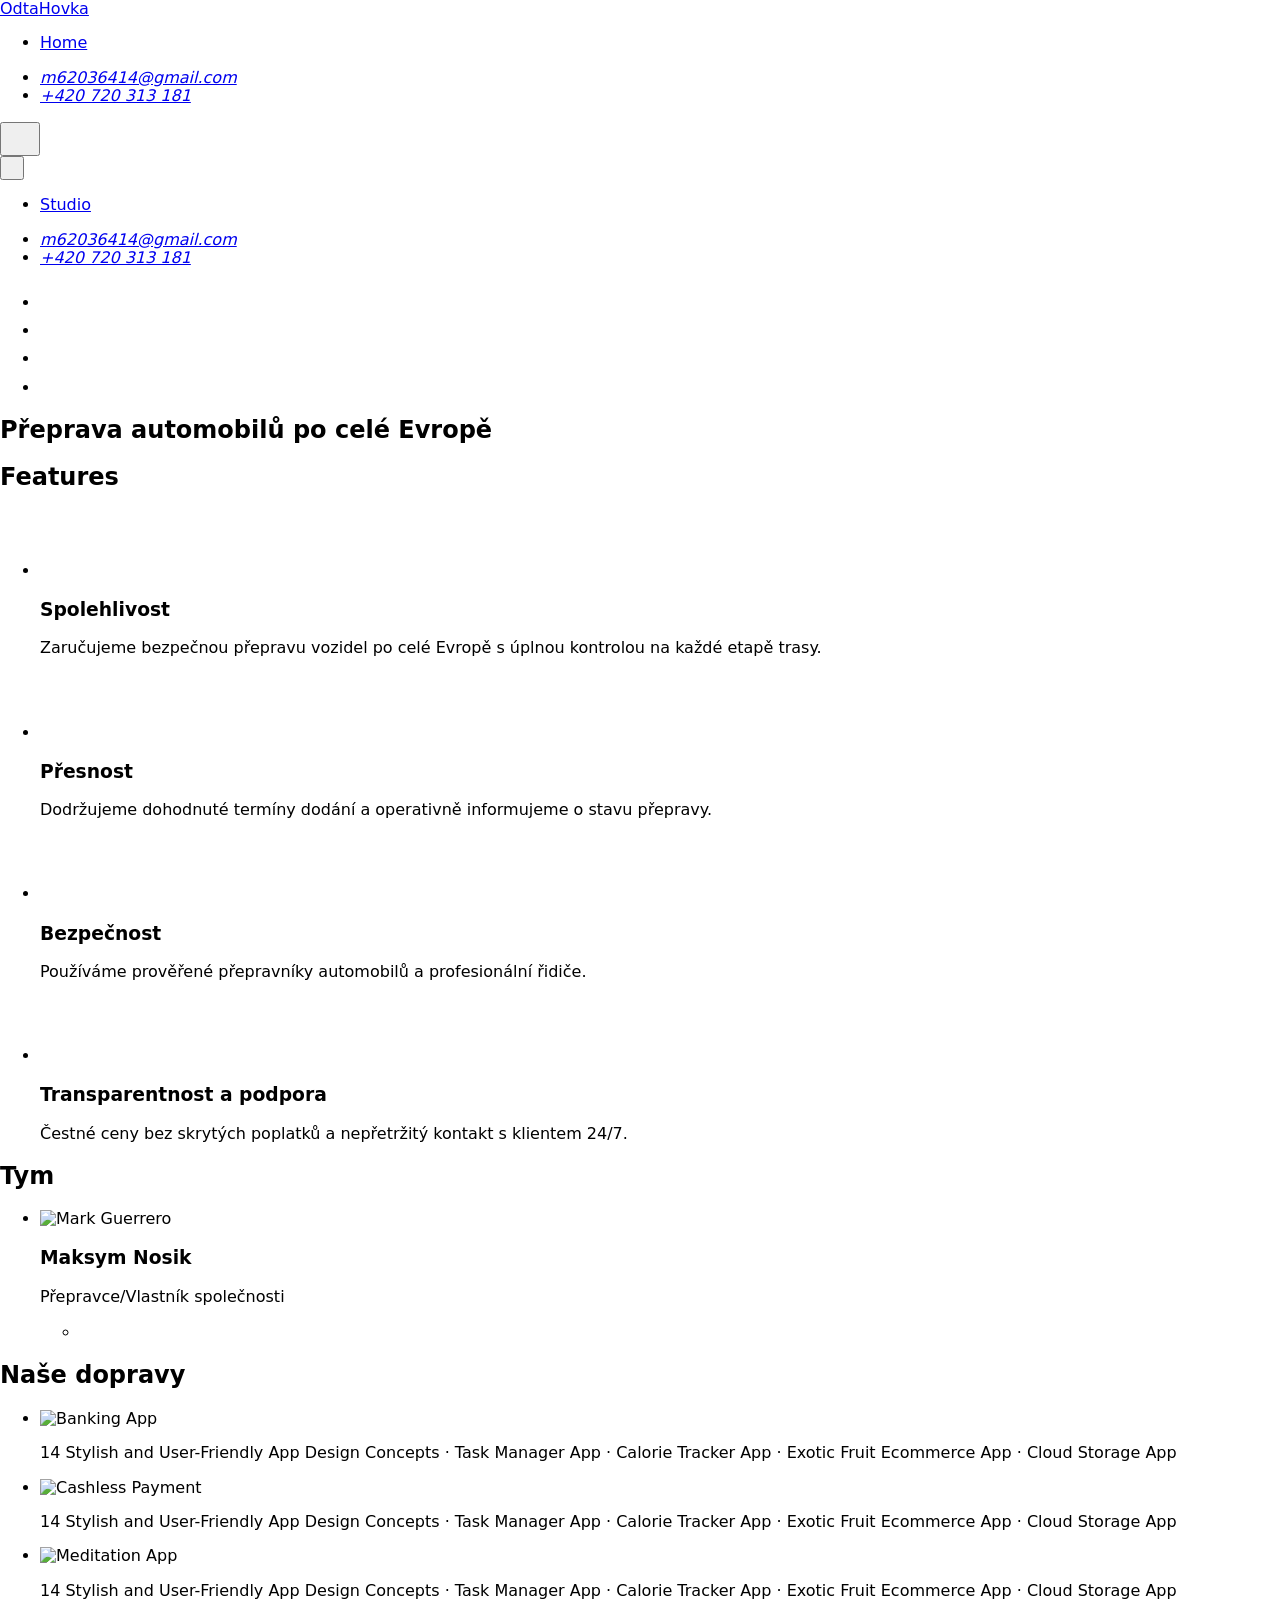
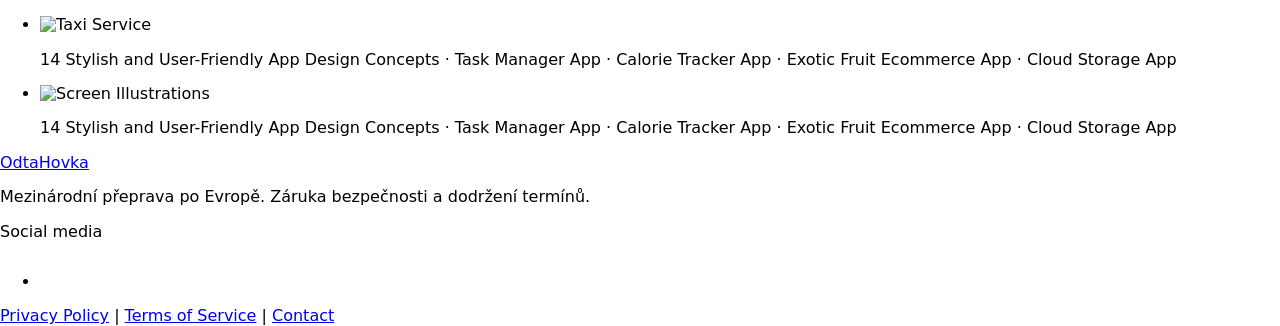
==== commit 5cf1c226: "fix link" ====
--- a/index.html
+++ b/index.html
@@ -4,6 +4,7 @@
     <meta charset="UTF-8" />
     <meta name="viewport" content="width=devi   ce-width, initial-scale=1.0" />
     <title>ODTAHOVKA</title>
+    <base href="/Car-transporting/" />
     <link
       rel="stylesheet"
       href="https://cdn.jsdelivr.net/npm/modern-normalize@2.0.0/modern-normalize.min.css"
@@ -319,9 +320,9 @@
               </a>
             </li>
           </ul>
-          <a class="footer-soc" href="/privacy.html">Privacy Policy</a> |
-  <a class="footer-soc" href="/terms.html">Terms of Service</a> |
-  <a class="footer-soc" href="/contact.html">Contact</a>
+          <a href="privacy.html" class="footer-link">Privacy Policy</a> |
+  <a href="terms.html" class="footer-link">Terms of Service</a> |
+  <a href="contact.html" class="footer-link">Contact</a>
         </div>
       </div>
     </footer>
--- a/css/styles.css
+++ b/css/styles.css
@@ -246,7 +246,7 @@
   margin-top: 16px;
 }
 
-.footer-soc a {
+.footer-soc .footer-link {
   color: #404bbf;
   font-weight: 500;
   font-size: 14px;
@@ -255,13 +255,13 @@
   transition: color 250ms ease-in-out, transform 250ms ease-in-out;
 }
 
-.footer-soc a:hover,
-.footer-soc a:focus {
+.footer-soc .footer-link:hover,
+.footer-soc .footer-link:focus {
   color: #2e2f42;
   transform: translateY(-1px);
 }
 
-.footer-soc a:active {
+.footer-soc .footer-link:active {
   color: #1f236b;
 }
 
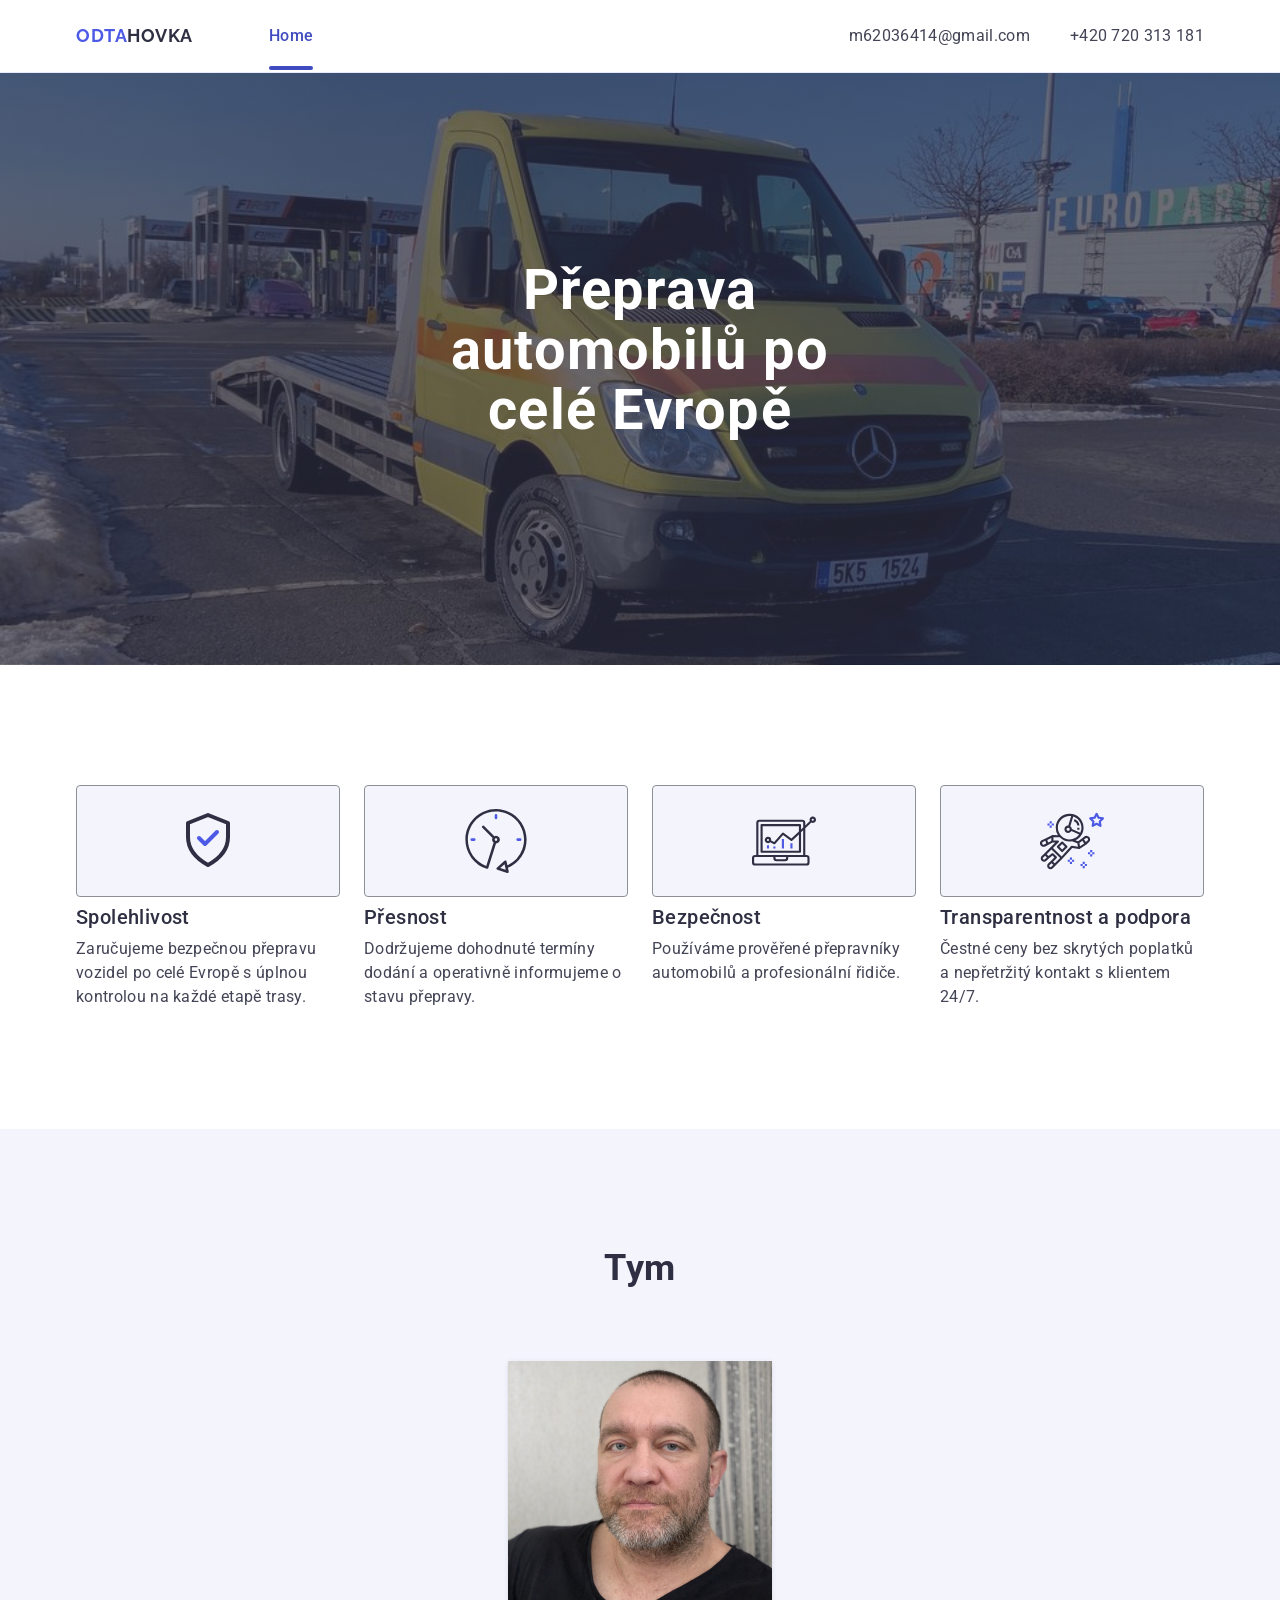
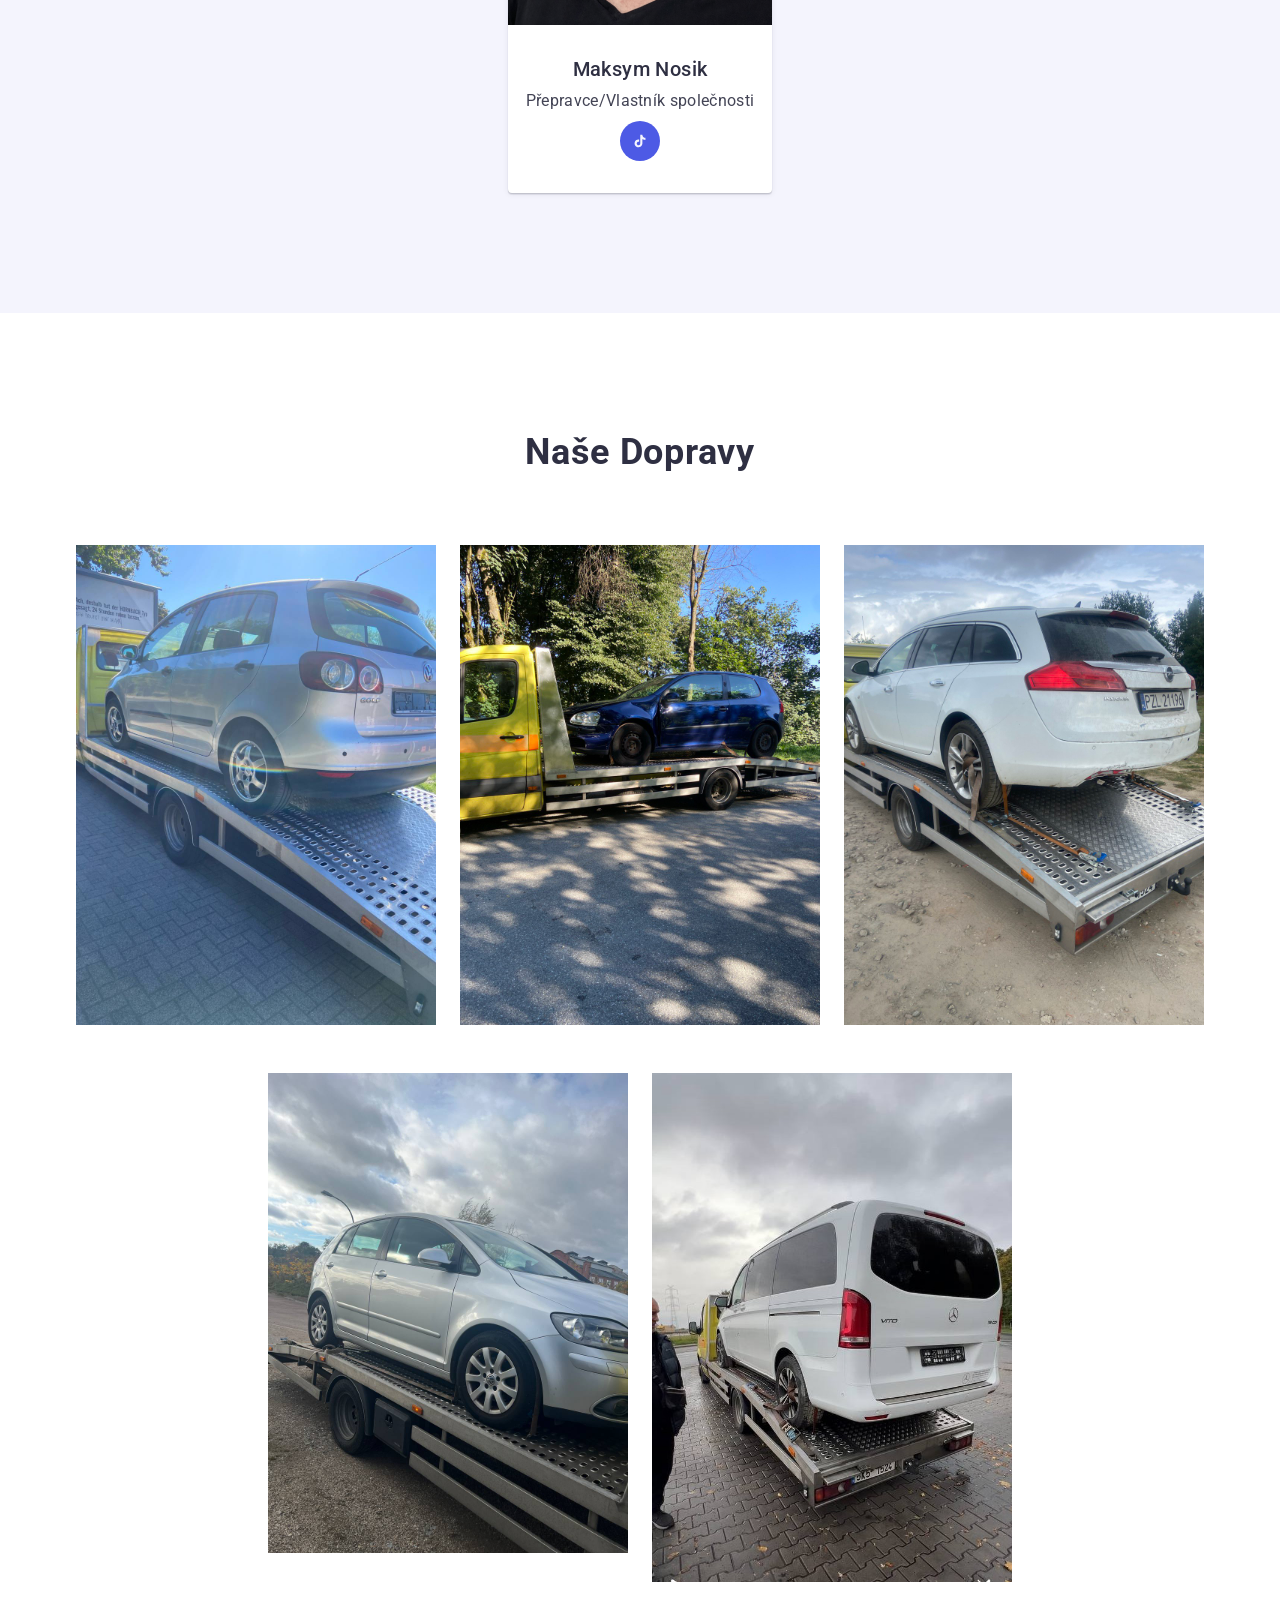
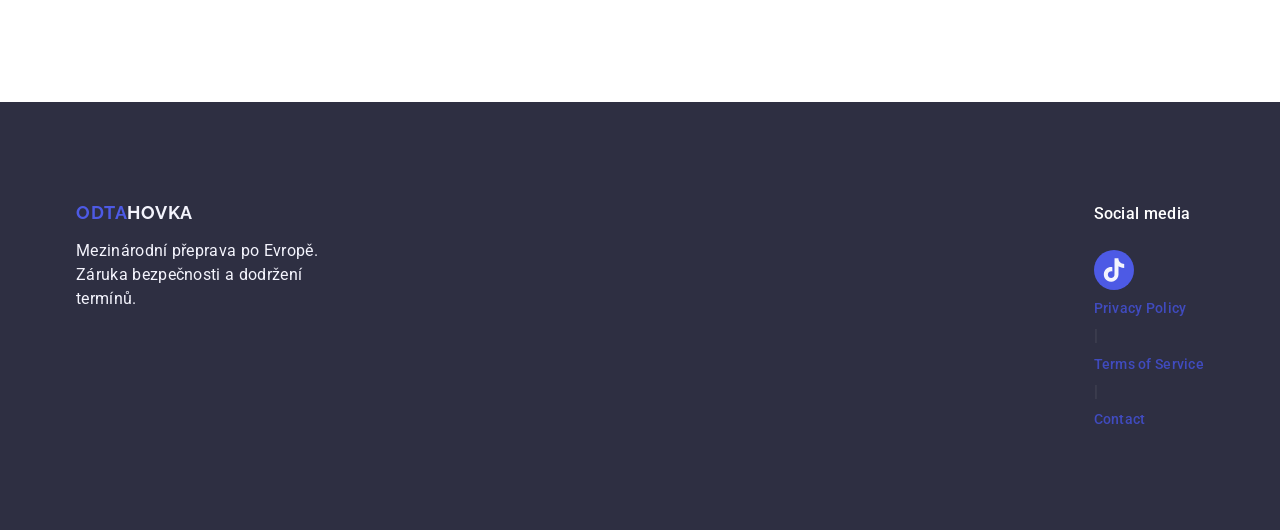
==== commit b44cdf64: "fix base" ====
--- a/index.html
+++ b/index.html
@@ -2,9 +2,9 @@
 <html lang="en">
   <head>
     <meta charset="UTF-8" />
-    <meta name="viewport" content="width=devi   ce-width, initial-scale=1.0" />
+    <meta name="viewport" content="width=device-width, initial-scale=1.0" />
     <title>ODTAHOVKA</title>
-    <base href="/Car-transporting/" />
+    <base href="/" />
     <link
       rel="stylesheet"
       href="https://cdn.jsdelivr.net/npm/modern-normalize@2.0.0/modern-normalize.min.css"
@@ -86,7 +86,7 @@
             </li>
             <li class="mob-item-icon">
               <a class="mob-link" href="">
-                <svg class=mob-icon" width="24" height="24">
+                <svg class="mob-icon" width="24" height="24">
                   <use href="./images/icons.svg#icon-twitter-1"></use>
                 </svg>
               </a>
--- a/css/styles.css
+++ b/css/styles.css
@@ -4,6 +4,55 @@
   font-size: 16px;
   color: #434455;
   font-weight: 400;
+}
+
+.page-content {
+  background-color: #f4f4fd;
+  min-height: 100vh;
+  padding: 40px 16px;
+}
+
+.page-block {
+  max-width: 900px;
+  margin: 0 auto;
+  background-color: #ffffff;
+  border: 1px solid rgba(46, 47, 66, 0.12);
+  border-radius: 12px;
+  box-shadow: 0 8px 20px rgba(46, 47, 66, 0.08);
+  padding: 32px;
+}
+
+.page-block h1 {
+  font-size: 36px;
+  line-height: 1.1;
+  color: #2e2f42;
+  margin-bottom: 24px;
+}
+
+.page-block h2 {
+  font-size: 24px;
+  color: #404bbf;
+  margin-top: 24px;
+  margin-bottom: 12px;
+}
+
+.page-block p {
+  font-size: 16px;
+  line-height: 1.7;
+  color: #434455;
+  margin-bottom: 16px;
+}
+
+.page-block a {
+  color: #4d5ae5;
+  text-decoration: none;
+  border-bottom: 1px dashed #4d5ae5;
+}
+
+.page-block a:hover,
+.page-block a:focus {
+  color: #404bbf;
+  border-bottom-color: #404bbf;
 }
 
 p,
@@ -172,6 +221,12 @@
   pointer-events: none;
   z-index: 1;
   padding: 24px 24px 40px 16px;
+}
+
+.mob-menu.is-open {
+  opacity: 1;
+  visibility: visible;
+  pointer-events: auto;
 }
 
 .mob-close {
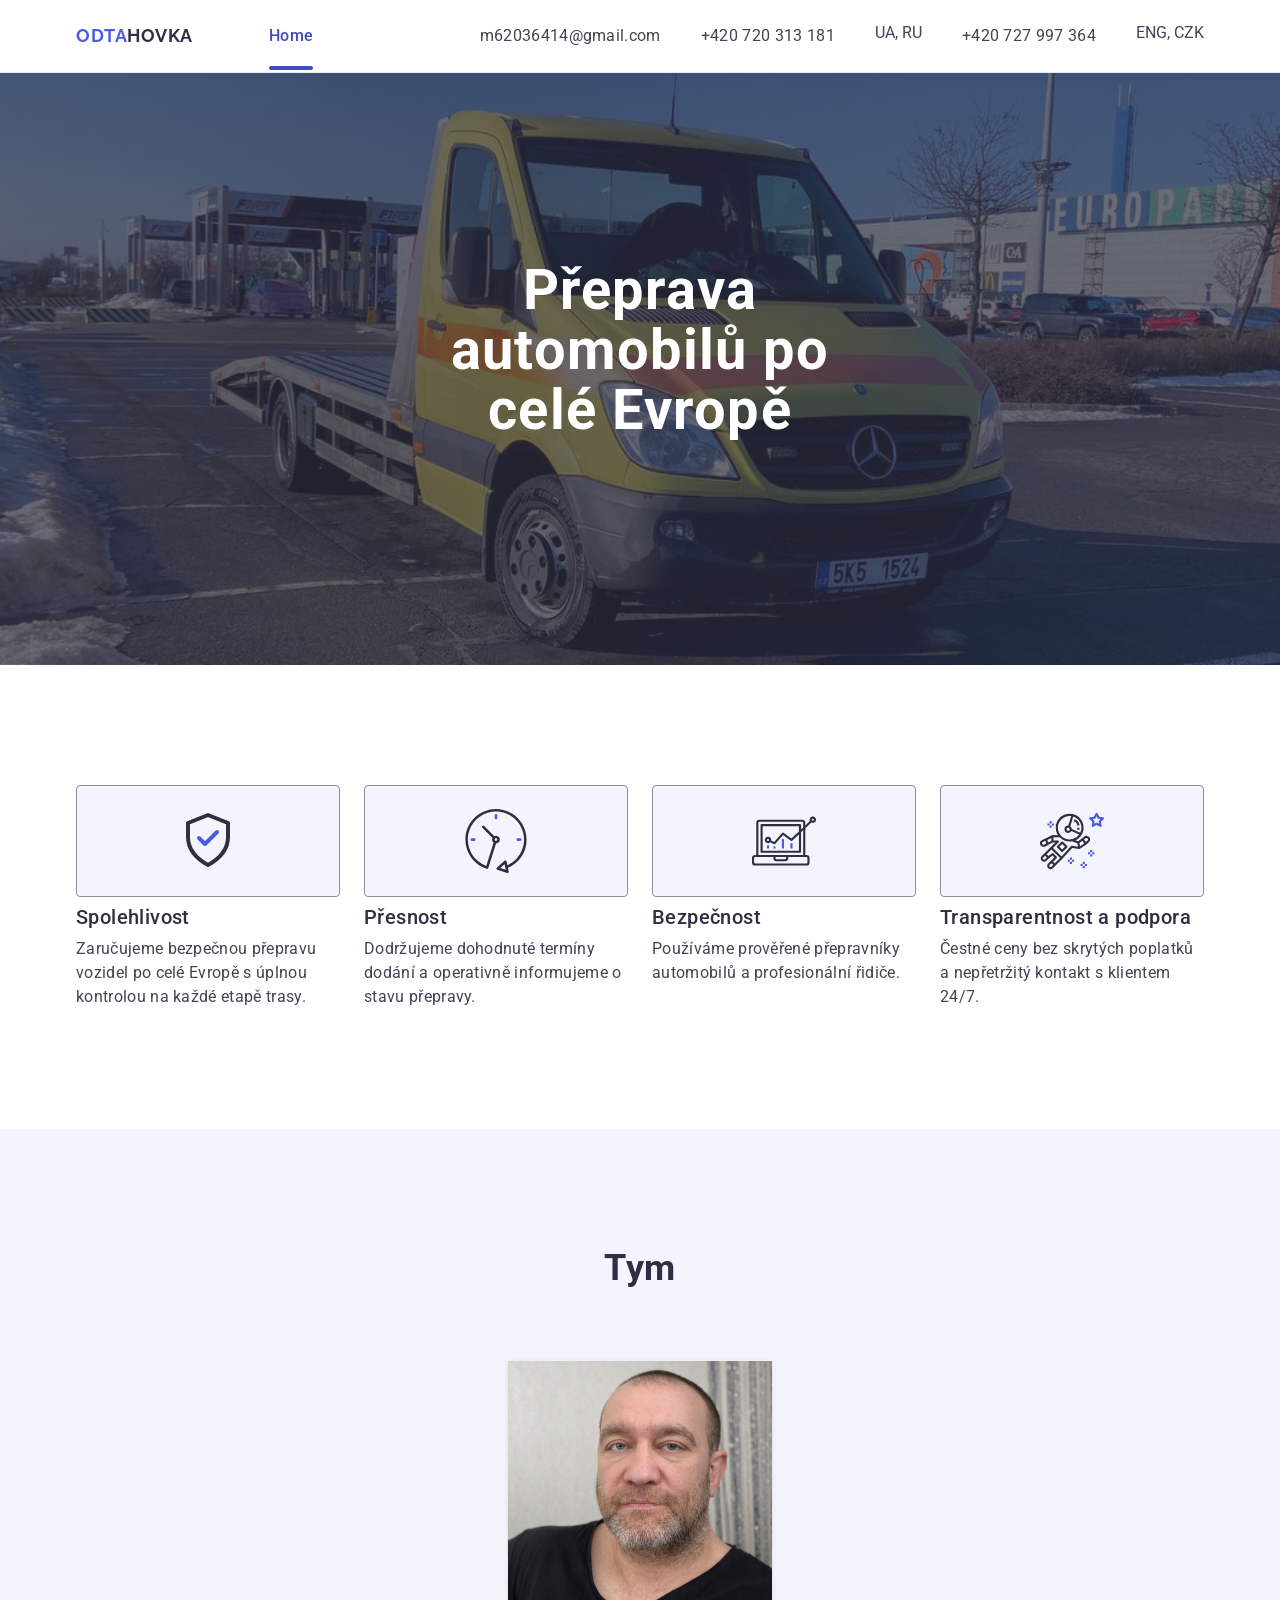
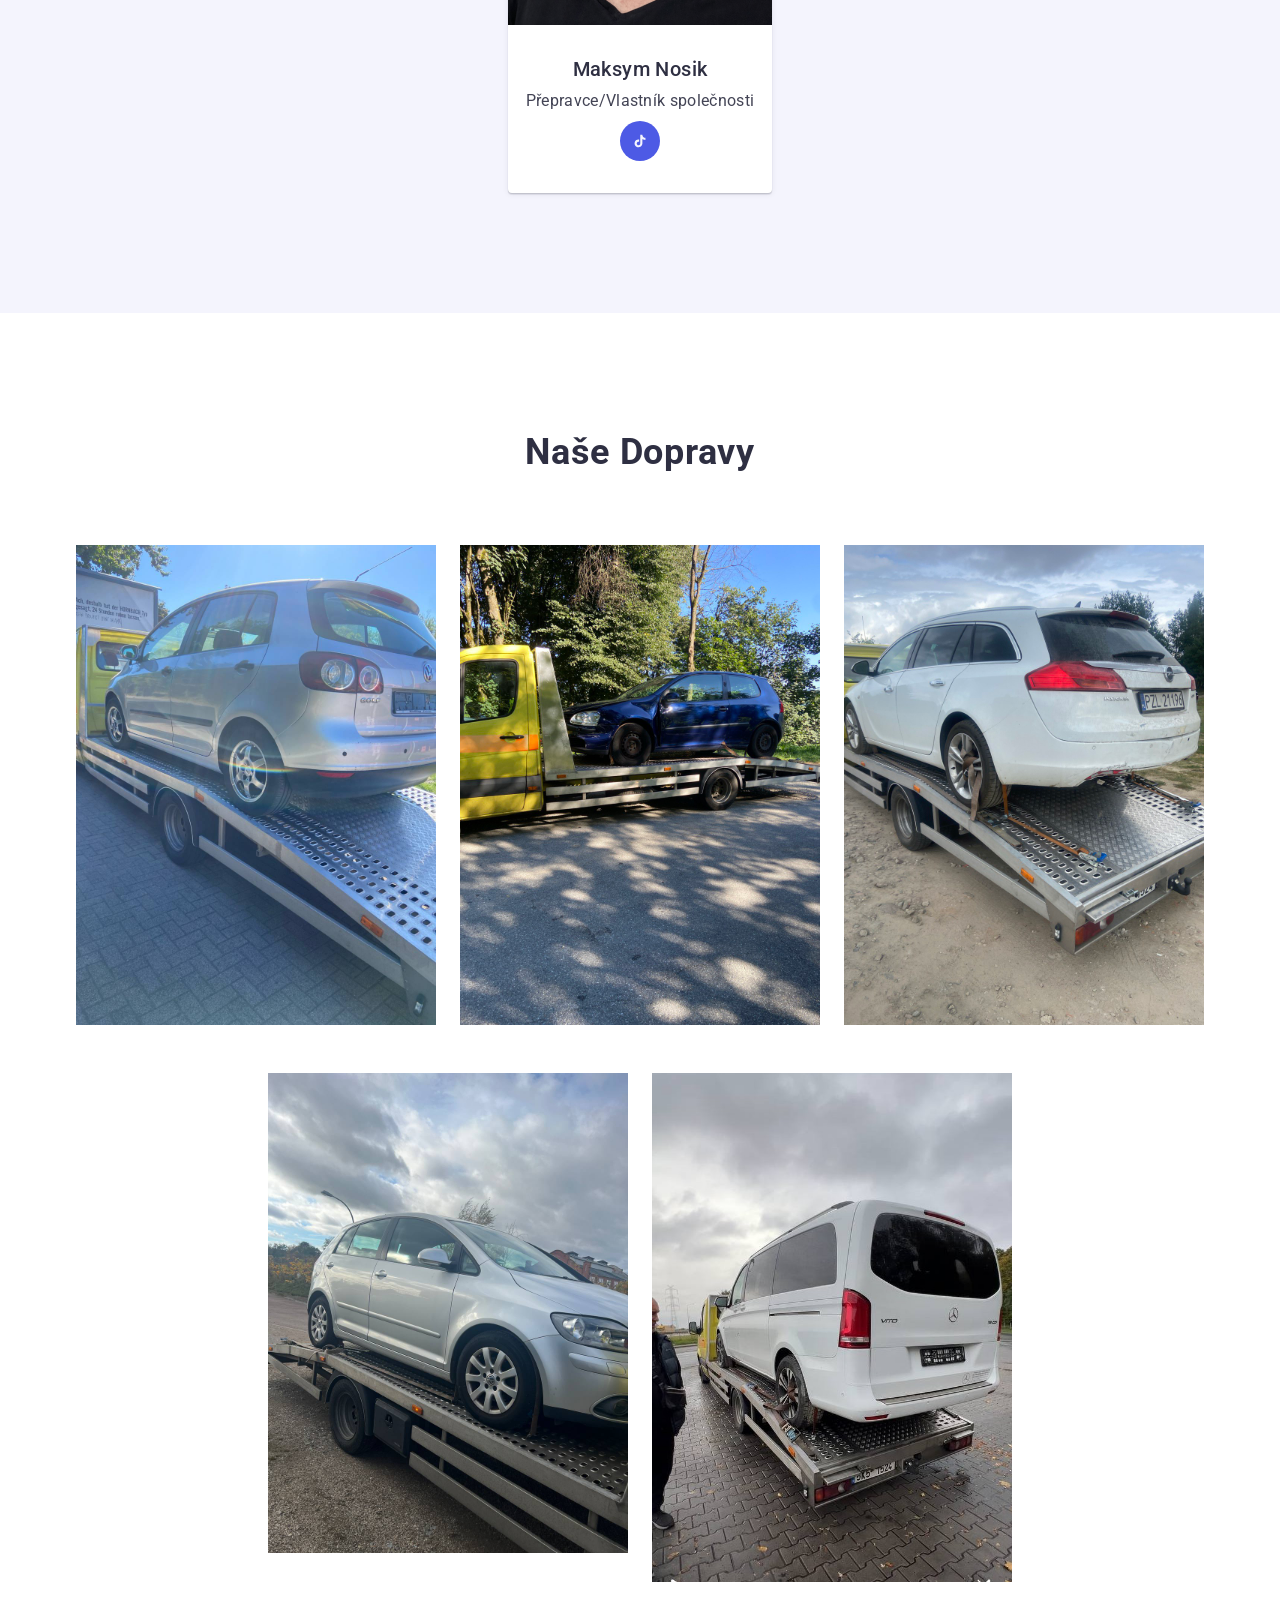
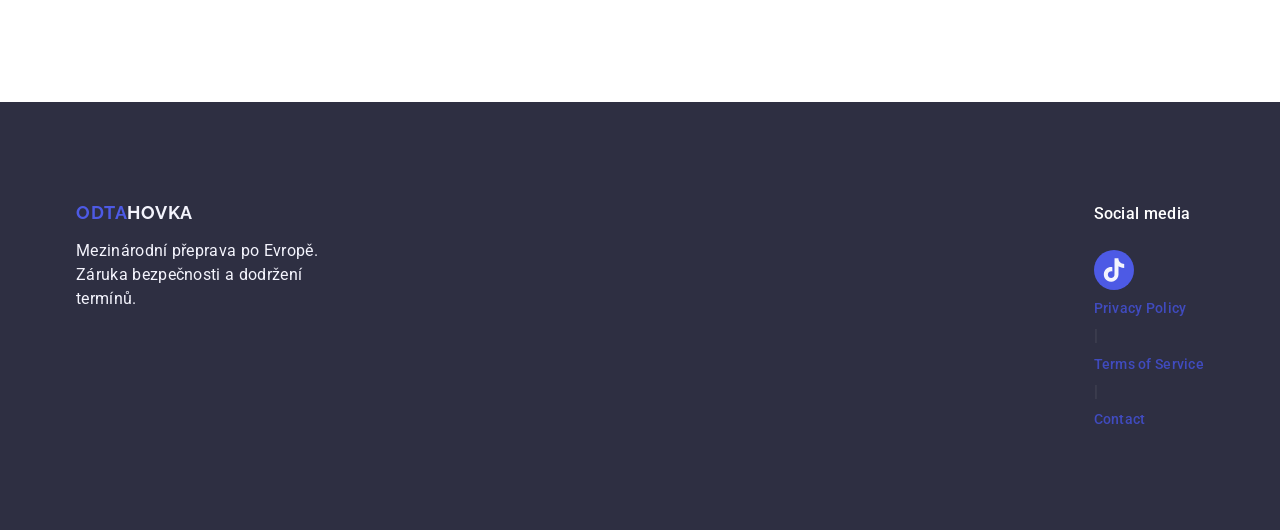
==== commit d326ca2f: "add number" ====
--- a/index.html
+++ b/index.html
@@ -40,6 +40,11 @@
             <li>
               <a class="data" href="tel:+420720313181">+420 720 313 181</a>
             </li>
+            <li>UA, RU</li>
+            <li>
+              <a class="data" href="tel:+420727997364">+420 727 997 364</a>
+            </li>
+            <li>ENG, CZK</li>
           </ul>
         </address>
         <button type="button" class="mob-menu-btn" data-menu-open>
@@ -74,6 +79,13 @@
                   >+420 720 313 181</a
                 >
               </li>
+              <li>UA, RU</li>
+              <li>
+                <a class="mob-data-phone" href="tel:+420727997364"
+                  >+420 727 997 364</a
+                >
+              </li>
+              <li>ENG, CZK</li>
             </ul>
           </address>
           <ul class="mob-list-soc">
